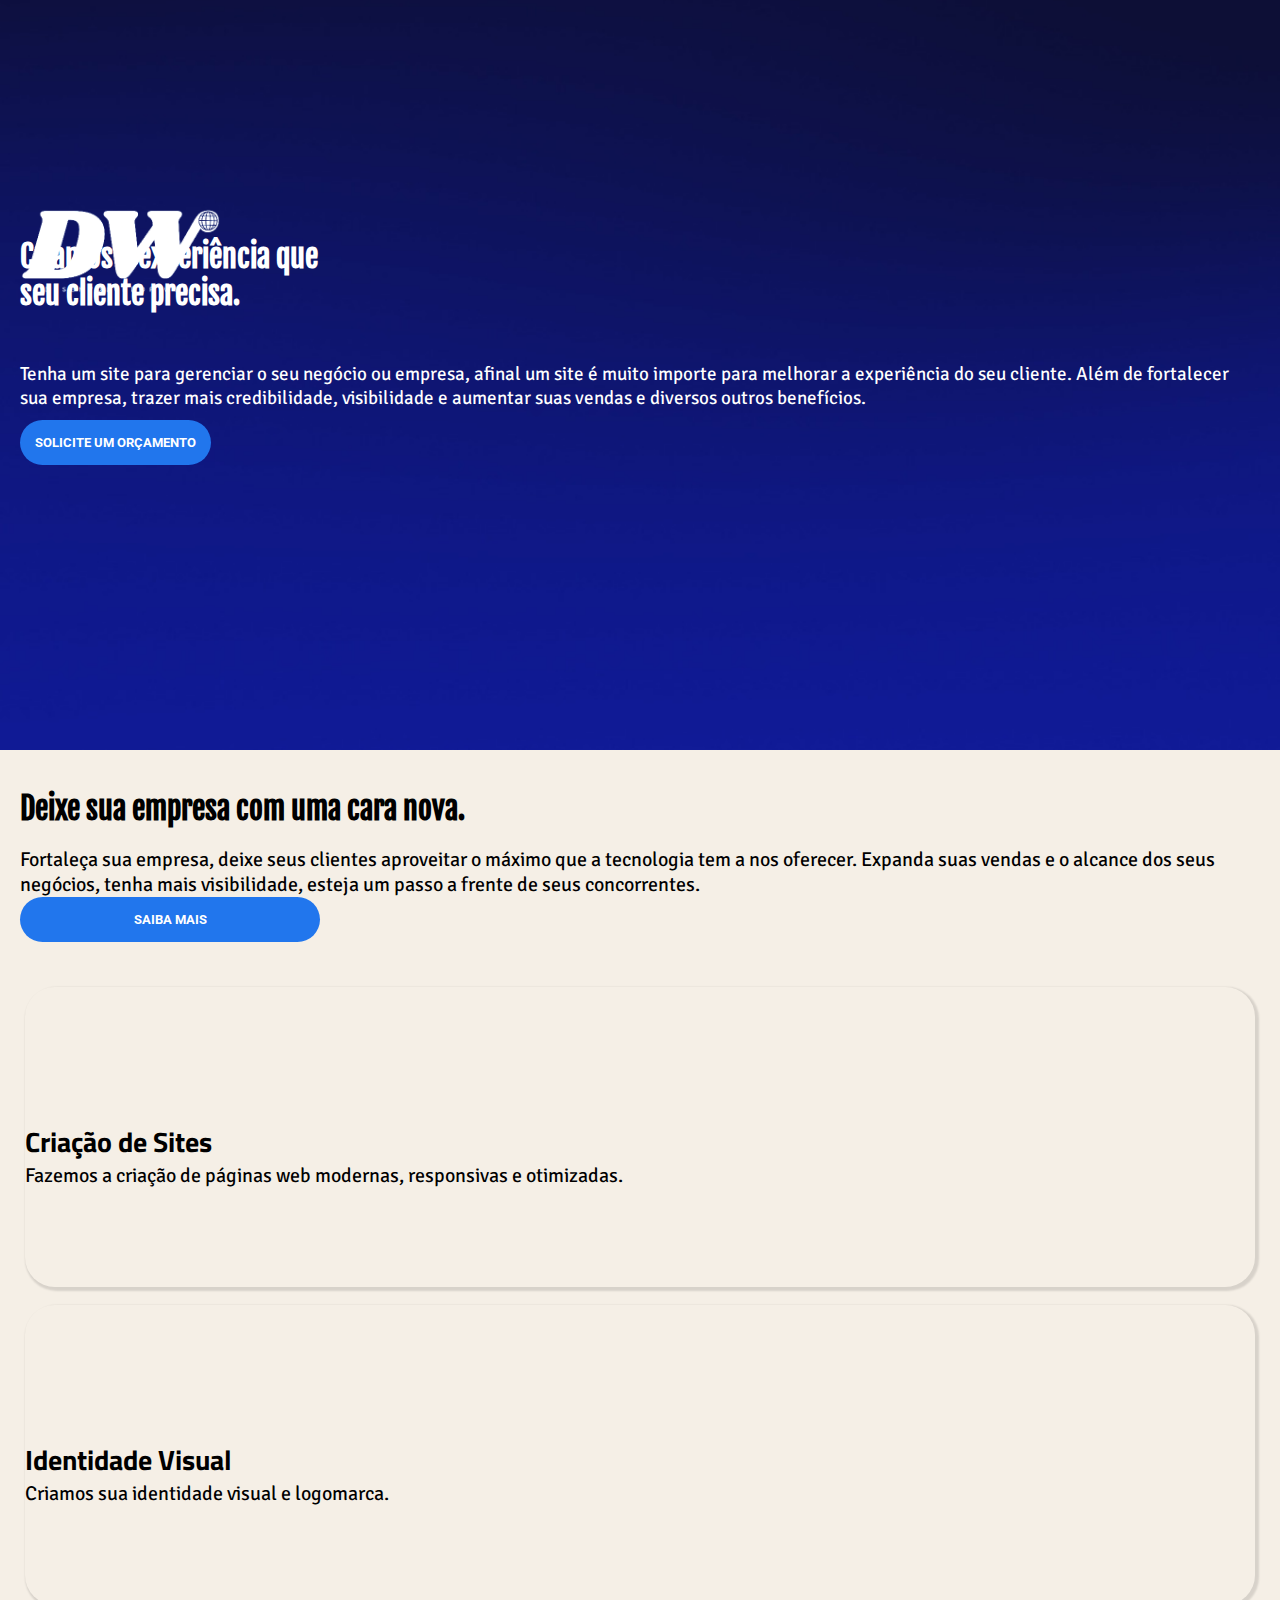
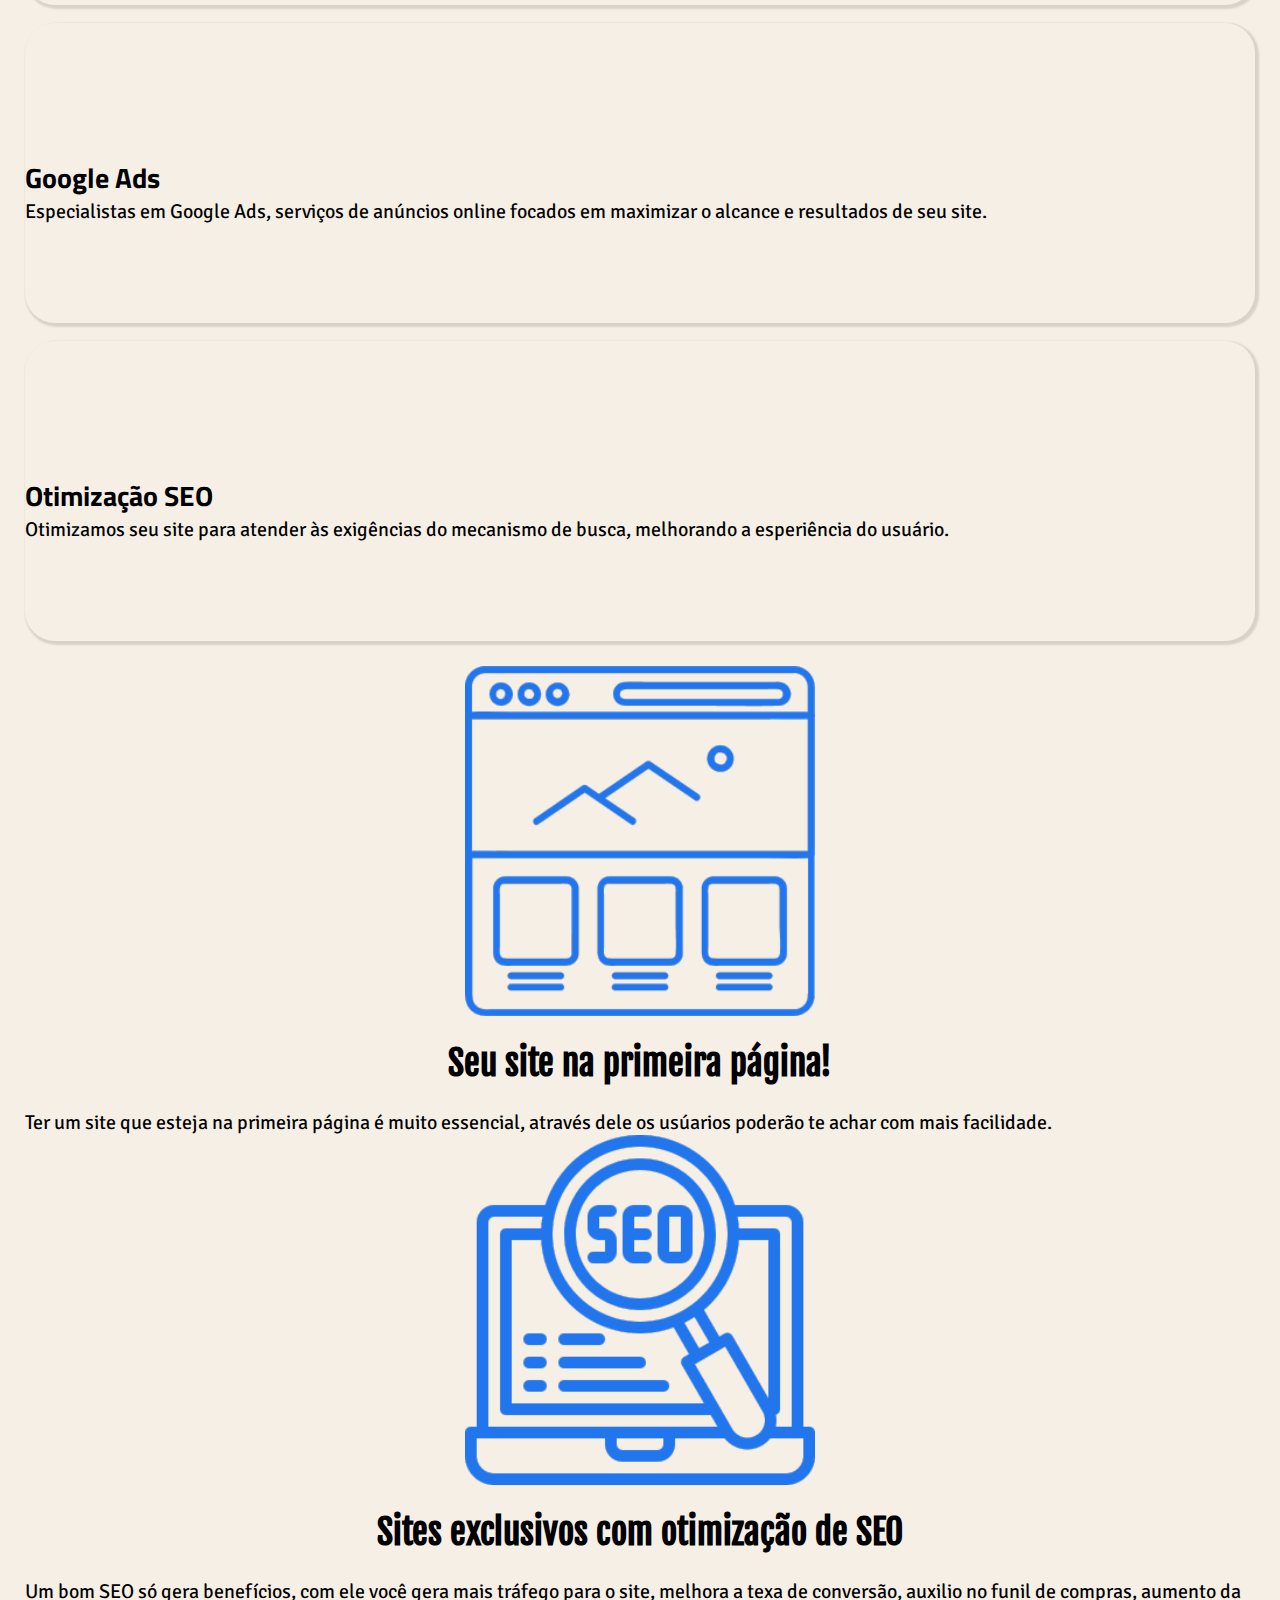
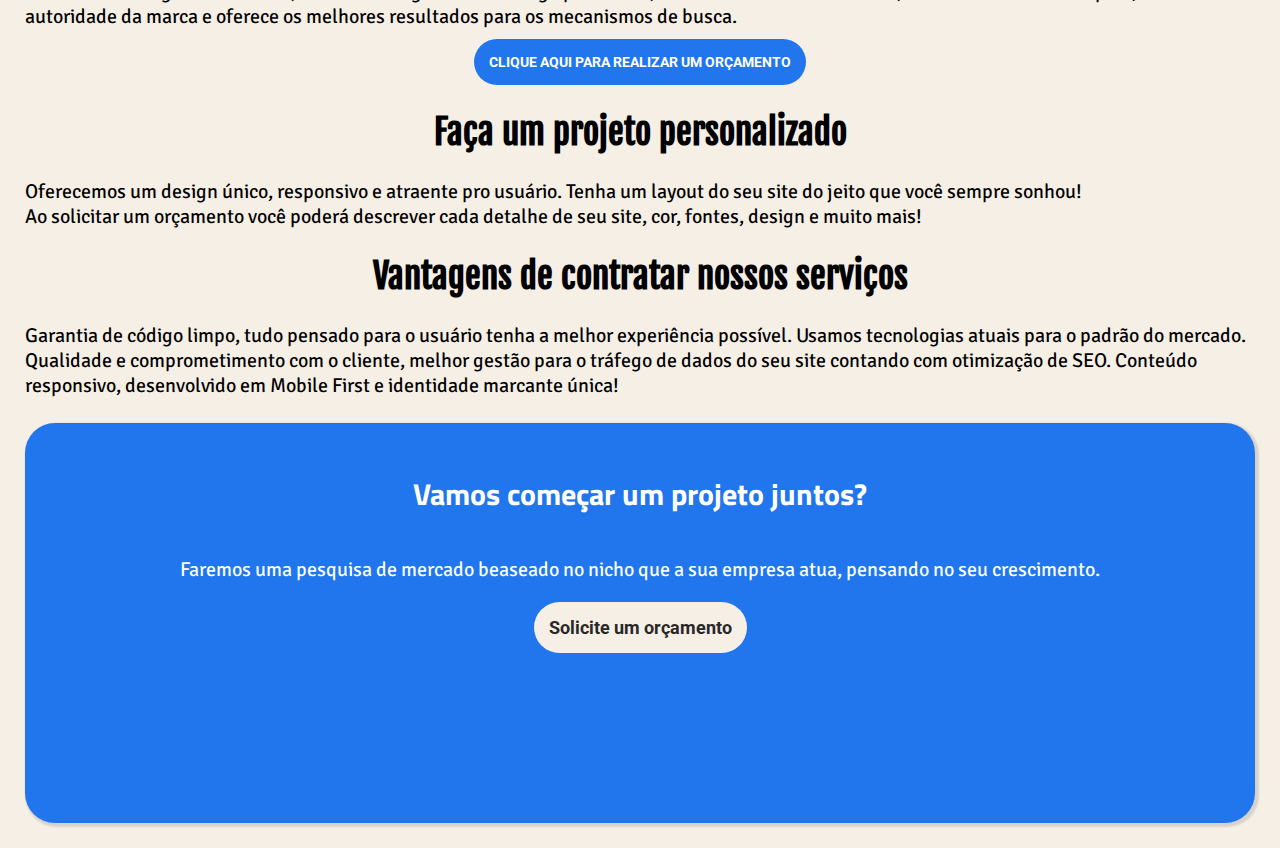
==== index.html @ 67bca213 "comit" ====
<!DOCTYPE html>
<html lang="pt-br">
<head>
    <meta charset="UTF-8">
    <meta name="viewport" content="width=device-width, initial-scale=1.0">
    <link href="https://cdn.jsdelivr.net/npm/bootstrap@5.3.1/dist/css/bootstrap.min.css" rel="stylesheet" integrity="sha384-4bw+/aepP/YC94hEpVNVgiZdgIC5+VKNBQNGCHeKRQN+PtmoHDEXuppvnDJzQIu9" crossorigin="anonymous">
    <script src="https://cdn.jsdelivr.net/npm/bootstrap@5.3.1/dist/js/bootstrap.bundle.min.js" integrity="sha384-HwwvtgBNo3bZJJLYd8oVXjrBZt8cqVSpeBNS5n7C8IVInixGAoxmnlMuBnhbgrkm" crossorigin="anonymous"></script>
    <link rel="stylesheet" href="../estilos/style-home.css">
    <title>Desenvolvimento Web</title>
</head>
<body>
    <main>
        <!-- HEADER -->
        <header>
            <div class="logo-header">
                <img src="../imagens/logotipo.png" alt="Desenvolvedor Web Logotipo" class="img-header">
            </div>
            <div class="header-info">
                <div class="header-text">
                    <h1 class="h1-header">Criamos a experiência que seu cliente precisa.</h1>
                    <p class="p-header">Tenha um site para gerenciar o seu negócio ou empresa, afinal um site é muito importe para melhorar a experiência do seu cliente. Além de fortalecer sua empresa, trazer mais credibilidade, visibilidade e aumentar suas vendas e diversos outros benefícios.</p>
                    <button type="submit" class="header-button">SOLICITE UM ORÇAMENTO</button>
                </div>
            </div>
        </header>
        <!-- FIM HEADER -->

        <!-- PRIMEIRO CONTEÚDO -->

        <section>
            <article class="conteudo01">
                <h2 class="conteudo01-title">Deixe sua empresa com uma cara nova.</h2>
                <p class="conteudo01-text">Fortaleça sua empresa, deixe seus clientes aproveitar o máximo que a tecnologia tem a nos oferecer. Expanda suas vendas e o alcance dos seus negócios, tenha mais visibilidade, esteja um passo a frente de seus concorrentes.</p>
                <button class="conteudo01-saibamais">SAIBA MAIS</button>
            </article>
        </section>

        <!-- FIM PRIMEIRO CONTEÚDO -->

        <!-- ÁREA DE CARDS -->

        <section>
            <aside class="cards-interativos">
                <div class="card-group">
                    <div class="card">
                      <img src="" class="card-img-top" alt="">
                      <div class="card-body">
                        <h5 class="card-title">Criação de Sites</h5>
                        <p class="card-text">Fazemos a criação de páginas web modernas, responsivas e otimizadas.</p>
                      </div>
                    </div> <br>
                    <div class="card">
                      <img src="" class="card-img-top" alt="">
                      <div class="card-body">
                        <h5 class="card-title">Identidade Visual</h5>
                        <p class="card-text">Criamos sua identidade visual e logomarca.</p>
                      </div>
                    </div> <br>
                    <div class="card">
                      <img src="" class="card-img-top" alt="">
                      <div class="card-body">
                        <h5 class="card-title">Google Ads</h5>
                        <p class="card-text">Especialistas em Google Ads, serviços de anúncios online focados em maximizar o alcance e resultados de seu site.</p>
                      </div>
                    </div> <br>
                    <div class="card">
                        <img src="" class="card-img-top" alt="">
                        <div class="card-body">
                          <h5 class="card-title">Otimização SEO</h5>
                          <p class="card-text">Otimizamos seu site para atender às exigências do mecanismo de busca, melhorando a esperiência do usuário.</p>
                        </div>
                      </div>
                  </div>
            </aside>
        </section>
        
        <!-- FIM ÁREA DE CARDS -->

        <!-- SEGUNDO CONTEÚDO-->

        <section>
            <article class="conteudo02">
                <div class="imagem-conteudo02" id="img01"></div>
                <h2 class="conteudo02-title">Seu site na primeira página!</h2>
                <p class="conteudo02-text">Ter um site que esteja na primeira página é muito essencial, através dele os usúarios poderão te achar com mais facilidade.</p>
            </article>
            <article class="conteudo02">
                <div class="imagem-conteudo02" id="img02"></div>
                <h2 class="conteudo02-title">Sites exclusivos com otimização de SEO</h2>
                <p class="conteudo02-text">Um bom SEO só gera benefícios, com ele você gera mais tráfego para o site, melhora a texa de conversão, auxilio no funil de compras, aumento da autoridade da marca e oferece os melhores resultados para os mecanismos de busca.</p>

                <div class="div-conteudo02-button">
                    <input type="button" value="CLIQUE AQUI PARA REALIZAR UM ORÇAMENTO" class="conteudo02-button">
                </div>
                <h2 class="conteudo02-title">Faça um projeto personalizado</h2>
                <p class="conteudo02-text">Oferecemos um design único, responsivo e atraente pro usuário. Tenha um layout do seu site do jeito que você sempre sonhou!</p>
                <p class="conteudo02-text">Ao solicitar um orçamento você poderá descrever cada detalhe de seu site, cor, fontes, design e muito mais!</p>
            </article>
            <h2 class="conteudo02-title">Vantagens de contratar nossos serviços</h2>
            <p class="conteudo02-text">Garantia de código limpo, tudo pensado para o usuário tenha a melhor experiência possível. Usamos tecnologias atuais para o padrão do mercado. Qualidade e comprometimento com o cliente, melhor gestão para o tráfego de dados do seu site contando com otimização de SEO. Conteúdo responsivo, desenvolvido em Mobile First e identidade marcante única!</p>

            <div class="card-group">
                <div class="card02">
                  <img src="" class="card-img-top" alt="">
                  <div class="card-body02">
                    <h5 class="card-title02">Vamos começar um projeto juntos?</h5>
                    <p class="card-text02">Faremos uma pesquisa de mercado beaseado no nicho que a sua empresa atua, pensando no seu crescimento.</p>
                    <div class="conteudo-card02-button"><input type="button" value="Solicite um orçamento" class="card02-button"></div>
                  </div>
        </section>

    </main>
</body>
</html>
---- estilos/style-home.css ----
@charset "UTF-8";
@import url('https://fonts.googleapis.com/css2?family=Fjalla+One&family=Roboto&family=Signika+Negative:wght@500&family=Titillium+Web:wght@600&display=swap');

/* 
FONTE USADAS:
font-family: 'Fjalla One', sans-serif;
font-family: 'Roboto', sans-serif;
font-family: 'Signika Negative', sans-serif;
font-family: 'Titillium Web', sans-serif;


CORES DO SITE:

#F5EFE6 BRANCO
#2351f7 AZUL
#4a5ee0 ROXO
#f78340 LARANJA
#292827 PRETO
*/


:root {
    --cor0: #F5EFE6;
    --cor1: #2351f7;
    --cor2: #4a5ee0;
    --cor3: #2176ED;
    --cor4: #f78340;
    --cor5: #292827;

    --fonte-destaque: 'Fjalla One', sans-serif; 
    --fonte-semidestaque: 'Titillium Web', sans-serif;
    --fonte-semidestaque2: 'Roboto', sans-serif;;
    --fonte-conteudo: 'Signika Negative', sans-serif;;
}

* {
    padding: 0;
    margin: 0;
}

body {
    background-color: var(--cor0);
}

/* HEADER */

header {
    background-image: url('../imagens/banner-azul.jpg');
    background-position: center center;
    background-repeat: no-repeat;
    background-size: cover;
    width: 100%;
    height: 750px;
}


.header-text {
    margin-top: 200px;
    padding: 20px;
    text-align: left;
}

.img-header {
    width: 200px;
    margin-bottom: -300px;
    padding: 20px;
}

.header-info {
    color: white;
}

.h1-header {
    font-family: var(--fonte-destaque);
    width: 320px;
    font-size: 30px;
}

.p-header {
    font-family: var(--fonte-conteudo);
    font-size: 19px;
    margin-top: 50px;
}

.header-button {
    background-color: var(--cor3);
    border: 0;
    padding: 15px;
    font-family: var(--fonte-semidestaque2);
    color: white;
    font-weight: 700;
    border-radius: 30px;
    margin-top: 10px;
}

.header-button:hover {
    background-color: var(--cor1);
}

/* FIM HEADER */

/* TEXTO INTRODUTIVO */

.conteudo01 {
    padding: 20px;
}

.conteudo01-title {
    font-size: 30px;
    font-family: var(--fonte-destaque);
    padding-top: 20px;
}

.conteudo01-text {
    font-family: var(--fonte-conteudo);
    padding-top: 20px;
    font-size: 20px;
}

.conteudo01-saibamais {
    border: 0;
    background-color: var(--cor3);
    padding: 15px;
    color: white;
    border-radius: 30px;
    width: 300px;
    font-family: var(--fonte-semidestaque2);
    font-weight: 700;
}

/* FIM TEXTO INTRODUTIVO */

/* CARDS INTERATIVOS */

.card-group {
    padding: 25px;
}

.card {
    height: 300px;
    border: 0;
    border-radius: 30px;
    box-shadow: 2px 2px 2px 2px rgba(0, 0, 0, 0.123);
}

.card-title {
    font-family: var(--fonte-semidestaque);
    font-size: 28px;
    margin-top: 115px;
}

.card-text {
    font-family: var(--fonte-conteudo);
    text-align: left;
    font-size: 20px;
}

/* FIM CARDS INTERATIVOS */

/* SEGUNDO CONTEÚDO */

.imagem-conteudo02 {
    background-repeat: no-repeat;
    background-size: cover;
    padding: 25px;
    height: 300px;
    width: 300px;
    margin: auto;
}

#img01 {
    background-image: url(../imagens/imagem-estatica-website.png);
}

.conteudo02-title {
    font-family: var(--fonte-destaque);
    font-size: 35px;
    text-align: center;
    padding: 25px;
}

.conteudo02-text {
    font-family: var(--fonte-conteudo);
    font-size: 20px;
    padding-left: 25px;
    padding-right: 25px;
}

#img02 {
    background-image: url(../imagens/imagem-estatica-seo.png);
}

.div-conteudo02-button {
    display: flex;
    justify-content: center;
    align-items: center;
}

.conteudo02-button {
    background-color: var(--cor3);
    border: 0;
    padding: 15px;
    font-family: var(--fonte-semidestaque2);
    color: white;
    font-weight: 700;
    border-radius: 30px;
    margin-top: 10px;
    font-size: 14px;
}

.card02 {
    height: 400px;
    border: 0;
    border-radius: 30px;
    box-shadow: 2px 2px 2px 2px rgba(0, 0, 0, 0.123);
    background-color: var(--cor3);
    color: white;
}

.card-title02 {
    font-family: var(--fonte-semidestaque);
    font-weight: 700;
    font-size: 30px;
    text-align: center;
    margin-top: 30px;
}

.card-text02 {
    font-family: var(--fonte-conteudo);
    font-size: 20px;
    text-align: center;
    margin-top: 40px;
}

.card02-button {
    border: 0;
    background-color: var(--cor0);
    padding: 15px;
    font-family: var(--fonte-semidestaque2);
    color: var(--cor5);
    font-weight: 700;
    border-radius: 30px;
    font-size: 18px;
    margin-top: 20px;
}

.conteudo-card02-button {
    display: flex;
    justify-content: center;
    align-items: center;
}

/* FIM SEGUNDO CONTEÚDO */
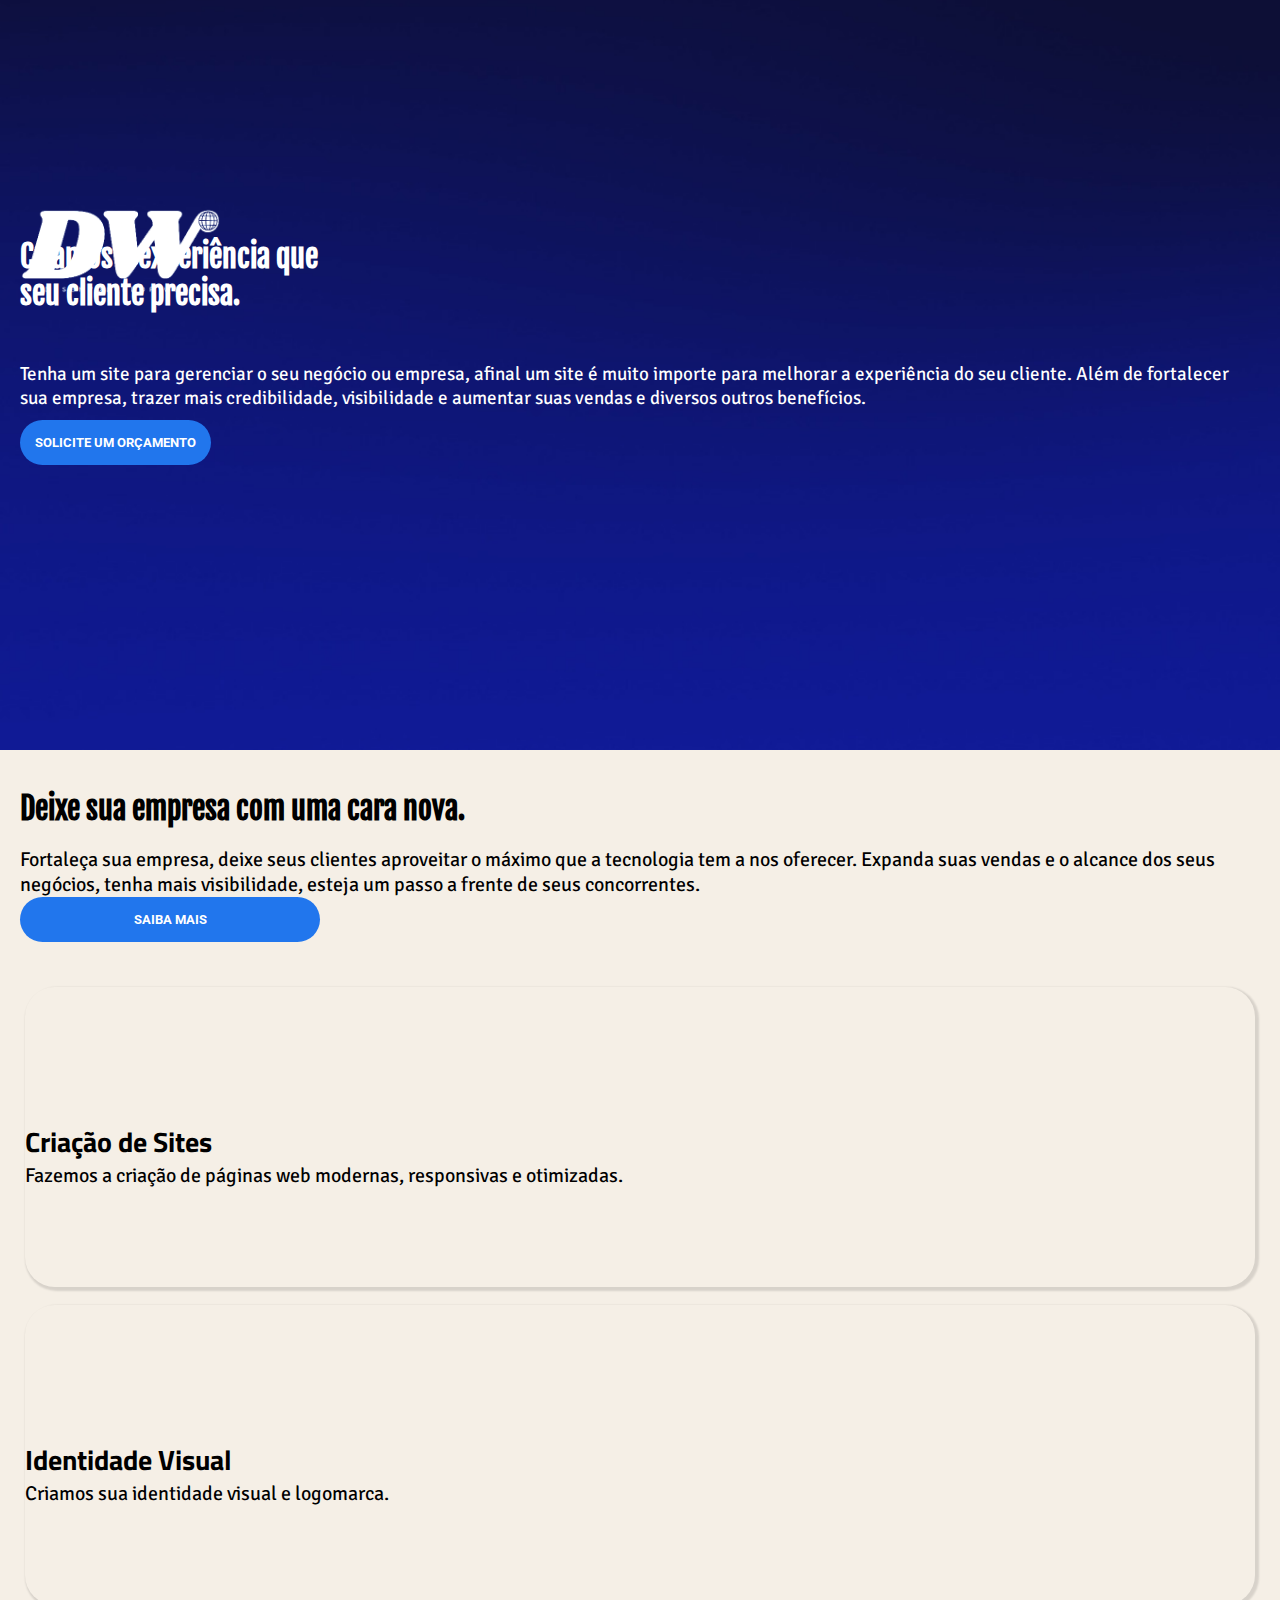
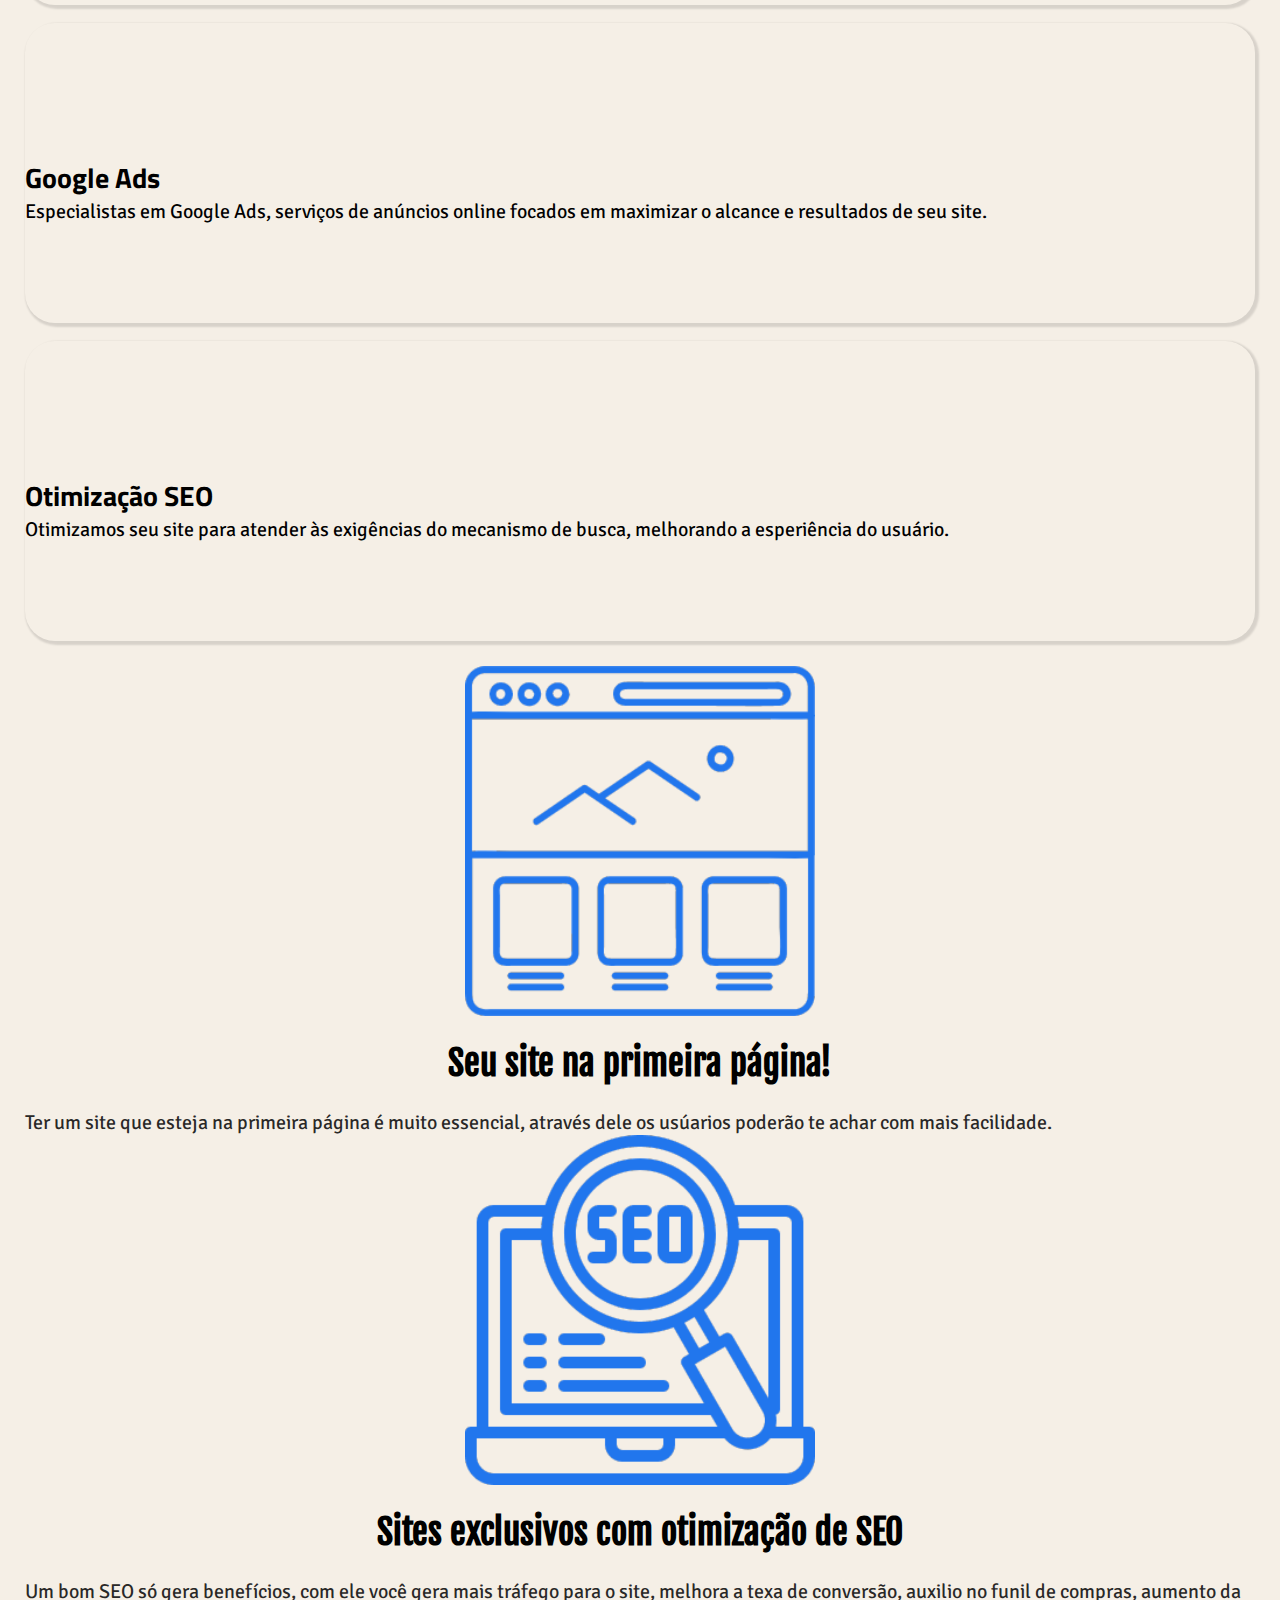
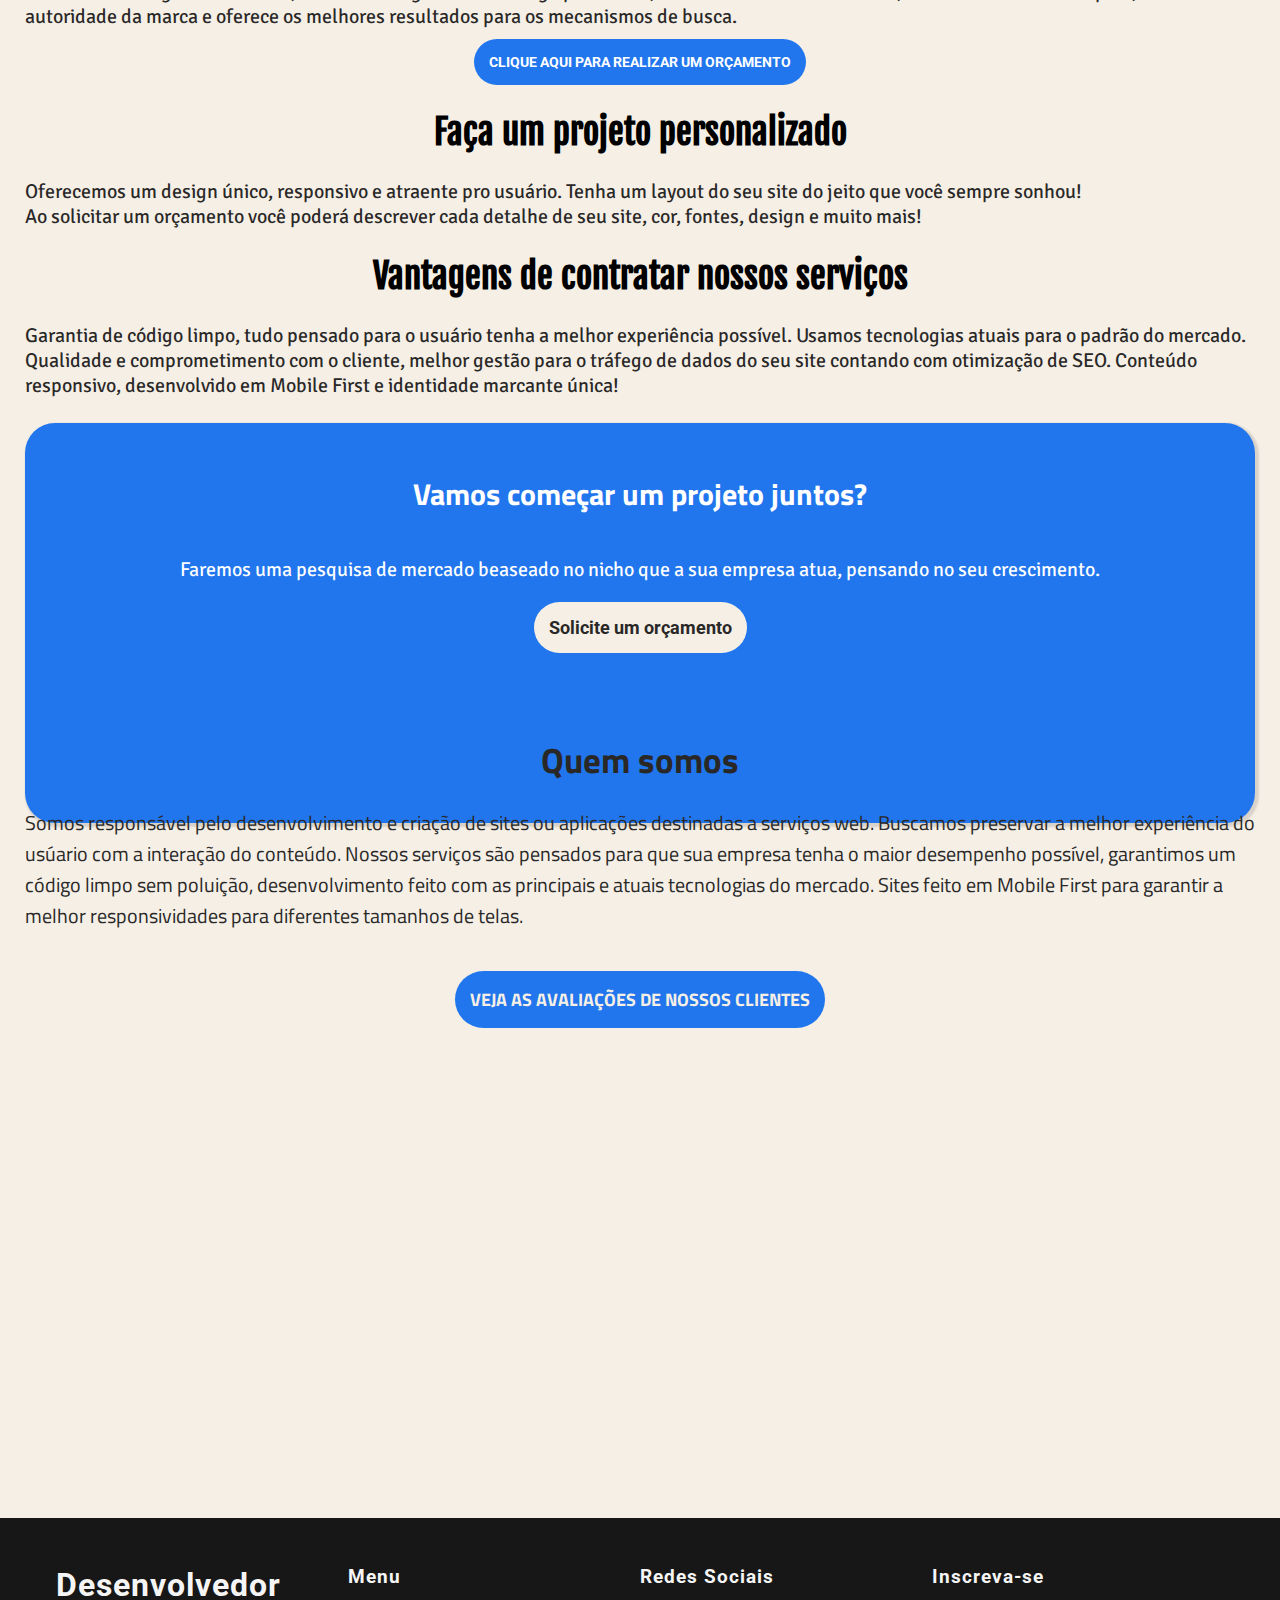
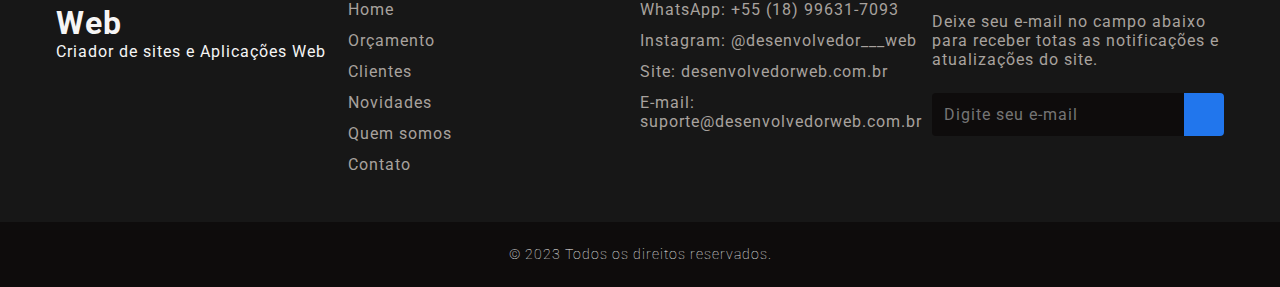
==== commit 2ad32573: "comit" ====
--- a/index.html
+++ b/index.html
@@ -5,7 +5,8 @@
     <meta name="viewport" content="width=device-width, initial-scale=1.0">
     <link href="https://cdn.jsdelivr.net/npm/bootstrap@5.3.1/dist/css/bootstrap.min.css" rel="stylesheet" integrity="sha384-4bw+/aepP/YC94hEpVNVgiZdgIC5+VKNBQNGCHeKRQN+PtmoHDEXuppvnDJzQIu9" crossorigin="anonymous">
     <script src="https://cdn.jsdelivr.net/npm/bootstrap@5.3.1/dist/js/bootstrap.bundle.min.js" integrity="sha384-HwwvtgBNo3bZJJLYd8oVXjrBZt8cqVSpeBNS5n7C8IVInixGAoxmnlMuBnhbgrkm" crossorigin="anonymous"></script>
-    <link rel="stylesheet" href="../estilos/style-home.css">
+    <link rel="stylesheet" href="https://cdnjs.cloudflare.com/ajax/libs/font-awesome/6.2.1/css/all.min.css" integrity="sha512-MV7K8+y+gLIBoVD59lQIYicR65iaqukzvf/nwasF0nqhPay5w/9lJmVM2hMDcnK1OnMGCdVK+iQrJ7lzPJQd1w==" crossorigin="anonymous" referrerpolicy="no-referrer"/>
+    <link rel="stylesheet" href="../estilos/style-home.css" media="all">
     <title>Desenvolvimento Web</title>
 </head>
 <body>
@@ -78,7 +79,7 @@
 
         <!-- SEGUNDO CONTEÚDO-->
 
-        <section>
+        <section class="section-cima-footer">
             <article class="conteudo02">
                 <div class="imagem-conteudo02" id="img01"></div>
                 <h2 class="conteudo02-title">Seu site na primeira página!</h2>
@@ -107,8 +108,85 @@
                     <p class="card-text02">Faremos uma pesquisa de mercado beaseado no nicho que a sua empresa atua, pensando no seu crescimento.</p>
                     <div class="conteudo-card02-button"><input type="button" value="Solicite um orçamento" class="card02-button"></div>
                   </div>
+                  <h3 class="conteudo03-title">Quem somos</h2>
+                  <p class="conteudo03-text">Somos responsável pelo desenvolvimento e criação de sites ou aplicações destinadas a serviços web. Buscamos preservar a melhor experiência do usúario com a interação do conteúdo. Nossos serviços são pensados para que sua empresa tenha o maior desempenho possível, garantimos um código limpo sem poluição, desenvolvimento feito com as principais e atuais tecnologias do mercado. Sites feito em Mobile First para garantir a melhor responsividades para diferentes tamanhos de telas.</p>
+                  <div class="conteudo-card03-button">
+                    <input type="button" value="VEJA AS AVALIAÇÕES DE NOSSOS CLIENTES" class="conteudo03-button">
+                  </div>
         </section>
 
+        <!-- FIM SEGUNDO CONTEUDO -->
+
+        <footer>
+          <div id="footer_content">
+              <div id="footer_contacts">
+                  <h1>Desenvolvedor Web</h1>
+                  <p>Criador de sites e Aplicações Web</p>
+              </div>
+              
+              <ul class="footer-list">
+                  <li>
+                      <h3>Menu</h3>
+                  </li>
+                  <li>
+                      <a href="#" class="footer-link">Home</a>
+                  </li>
+                  <li>
+                      <a href="#" class="footer-link">Orçamento</a>
+                  </li>
+                  <li>
+                      <a href="#" class="footer-link">Clientes</a>
+                  </li>
+                  <li>
+                    <a href="#" class="footer-link">Novidades</a>
+                </li>
+                <li>
+                  <a href="#" class="footer-link">Quem somos</a>
+              </li>
+              <li>
+                <a href="#" class="footer-link">Contato</a>
+            </li>
+              </ul>
+  
+              <ul class="footer-list">
+                  <li>
+                      <h3>Redes Sociais</h3>
+                  </li>
+                  <li>
+                      <a href="#" class="footer-link">WhatsApp: +55 (18) 99631-7093</a>
+                  </li>
+                  <li>
+                      <a href="#" class="footer-link">Instagram: @desenvolvedor___web</a>
+                  </li>
+                  <li>
+                      <a href="#" class="footer-link">Site: desenvolvedorweb.com.br</a>
+                  </li>
+                  <li>
+                    <a href="#" class="footer-link">E-mail: suporte@desenvolvedorweb.com.br</a>
+                </li>
+              </ul>
+  
+              <div id="footer_subscribe">
+                  <h3>Inscreva-se</h3>
+  
+                  <p>
+                      Deixe seu e-mail no campo abaixo para receber totas as notificações e atualizações do site.
+                  </p>
+  
+                  <div id="input_group">
+                      <input type="email" id="email" placeholder="Digite seu e-mail">
+                      <button>
+                          <i class="fa-regular fa-envelope"></i>
+                      </button>
+                  </div>
+              </div>
+          </div>
+  
+          <div id="footer_copyright">
+              &#169
+              2023 Todos os direitos reservados.
+          </div>
+      </footer>
     </main>
 </body>
 </html>--- a/estilos/style-home.css
+++ b/estilos/style-home.css
@@ -27,6 +27,11 @@
     --cor4: #f78340;
     --cor5: #292827;
 
+    --color-neutral-0: #0e0c0c;
+    --color-neutral-10: #171717;
+    --color-neutral-30: #a8a29e;
+    --color-neutral-40: #f5f5f5;
+
     --fonte-destaque: 'Fjalla One', sans-serif; 
     --fonte-semidestaque: 'Titillium Web', sans-serif;
     --fonte-semidestaque2: 'Roboto', sans-serif;;
@@ -184,6 +189,7 @@
     font-size: 20px;
     padding-left: 25px;
     padding-right: 25px;
+    color: var(--cor5);
 }
 
 #img02 {
@@ -242,6 +248,7 @@
     border-radius: 30px;
     font-size: 18px;
     margin-top: 20px;
+    margin-bottom: 20px;
 }
 
 .conteudo-card02-button {
@@ -252,3 +259,147 @@
 
 /* FIM SEGUNDO CONTEÚDO */
 
+/* SOBRE NÓS */
+
+.conteudo03-title {
+    color: var(--cor5);
+    margin-top: 60px;
+    font-family: var(--fonte-semidestaque);
+    font-weight: 700;
+    font-size: 35px;
+    text-align: center;
+}
+
+.conteudo03-text {
+    color: var(--cor5);
+    font-family: var(--fonte-semidestaque);
+    font-size: 20px;
+    margin-top: 20px;
+}
+
+.conteudo-card03-button {
+    display: flex;
+    justify-content: center;
+    align-items: center;
+    margin-top: 20px;
+}
+
+.conteudo03-button {
+    border: 0;
+    background-color: var(--cor3);
+    padding: 15px;
+    font-family: var(--fonte-semidestaque);
+    color: var(--cor0);
+    font-weight: 700;
+    border-radius: 30px;
+    font-size: 18px;
+    margin-top: 20px;
+}
+
+.section-cima-footer {
+    margin-bottom: 670px;
+}
+
+/* FIM SOBRE NÓS */
+
+/* FOOTER */
+
+footer {
+    width: 100%;
+    color: var(--color-neutral-40);
+    box-sizing: border-box;
+    letter-spacing: 1px;
+    font-family: var(--fonte-semidestaque2);
+    background-color: var(--color-neutral-10);
+}
+
+.footer-link {
+    text-decoration: none;
+}
+
+#footer_content {
+    background-color: var(--color-neutral-10);
+    display: grid;
+    grid-template-columns: repeat(4, 1fr);
+    padding: 3rem 3.5rem;
+}
+
+.footer-list {
+    display: flex;
+    flex-direction: column;
+    gap: 0.75rem;
+    list-style: none;
+}
+
+.footer-list .footer-link {
+    color: var(--color-neutral-30);
+    transition: all 0.4s;
+}
+
+.footer-list .footer-link:hover {
+    color: #7f37c9;
+}
+
+#footer_subscribe {
+    display: flex;
+    flex-direction: column;
+    gap: 1.5rem;
+}
+
+#footer_subscribe p {
+    color: var(--color-neutral-30);
+}
+
+#input_group {
+    display: flex;
+    align-items: center;
+    background-color: var(--color-neutral-0);
+    border-radius: 4px;
+}
+
+#input_group input {
+    all: unset;
+    padding: 0.75rem;
+    width: 100%;
+}
+
+#input_group button {
+    background-color: var(--cor3);
+    border: none;
+    color: var(--color-neutral-40);
+    padding: 0px 1.25rem;
+    font-size: 1.125rem;
+    height: 100%;
+    border-radius: 0px 4px 4px 0px;
+    cursor: pointer;
+    transition: all 0.4s;
+}
+
+#input_group button:hover {
+    opacity: 0.8;
+}
+
+#footer_copyright {
+    display: flex;
+    justify-content: center;
+    background-color: var(--color-neutral-0);
+    font-size: 0.9rem;
+    padding: 1.5rem;
+    font-weight: 100;
+}
+
+@media screen and (max-width: 768px) {
+    #footer_content {
+        grid-template-columns: repeat(2, 1fr);
+        gap: 2rem;
+    }
+}
+
+@media screen and (max-width: 426px) {
+    #footer_content {
+        grid-template-columns: repeat(1, 1fr);
+        padding: 3rem 2rem;
+    }
+}
+
+/* FIM FOOTER */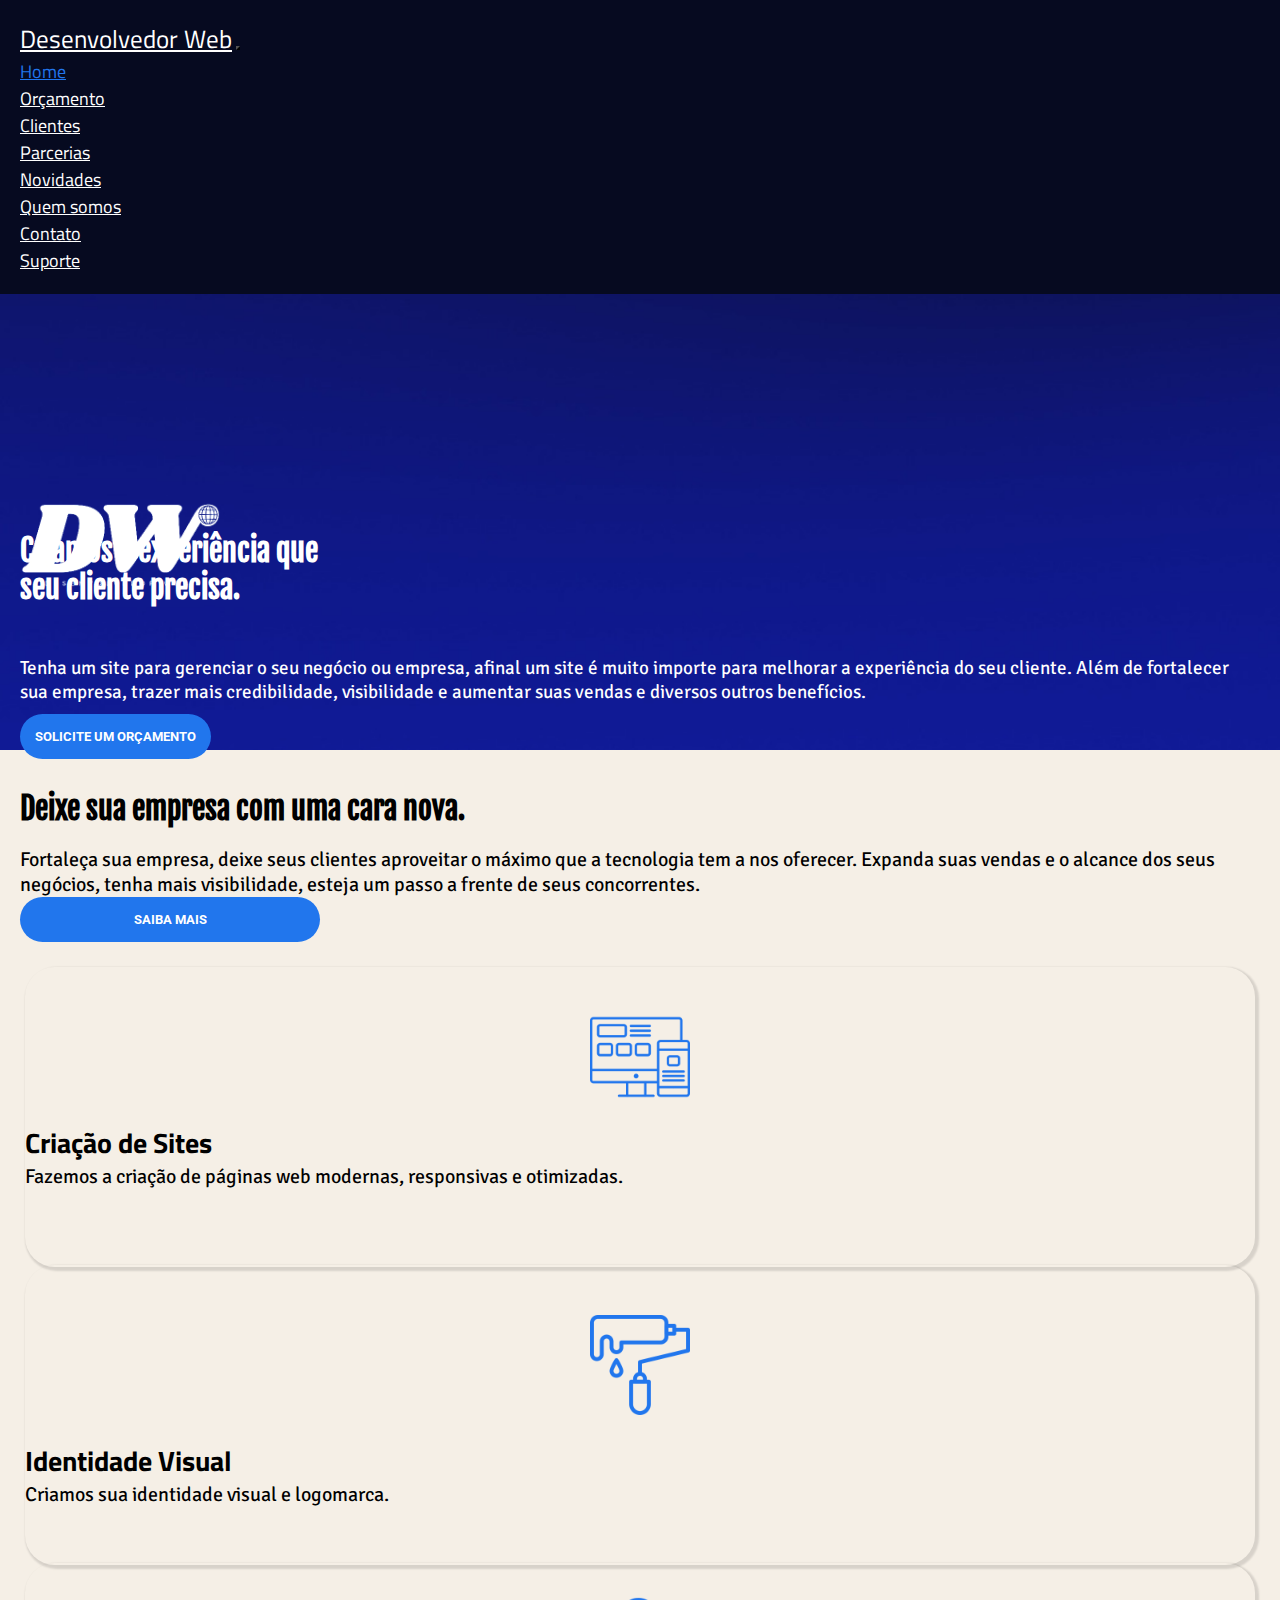
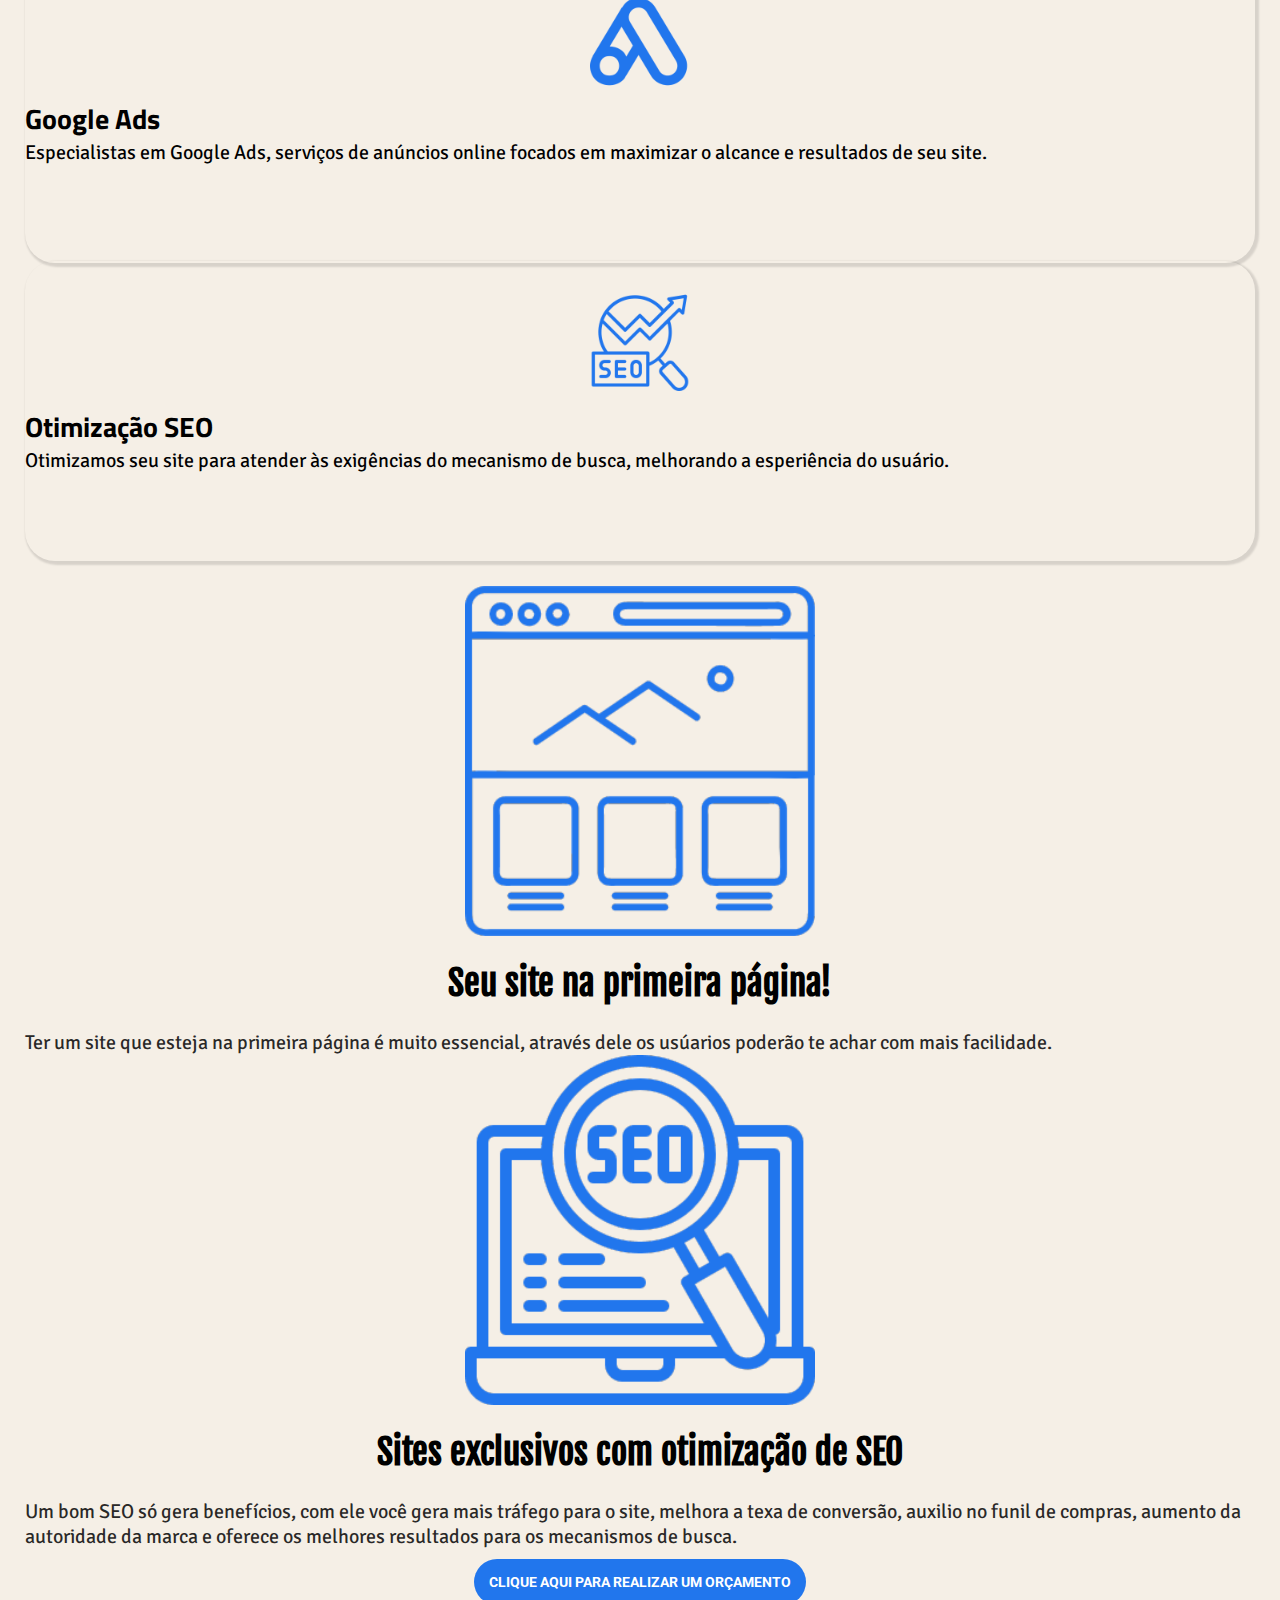
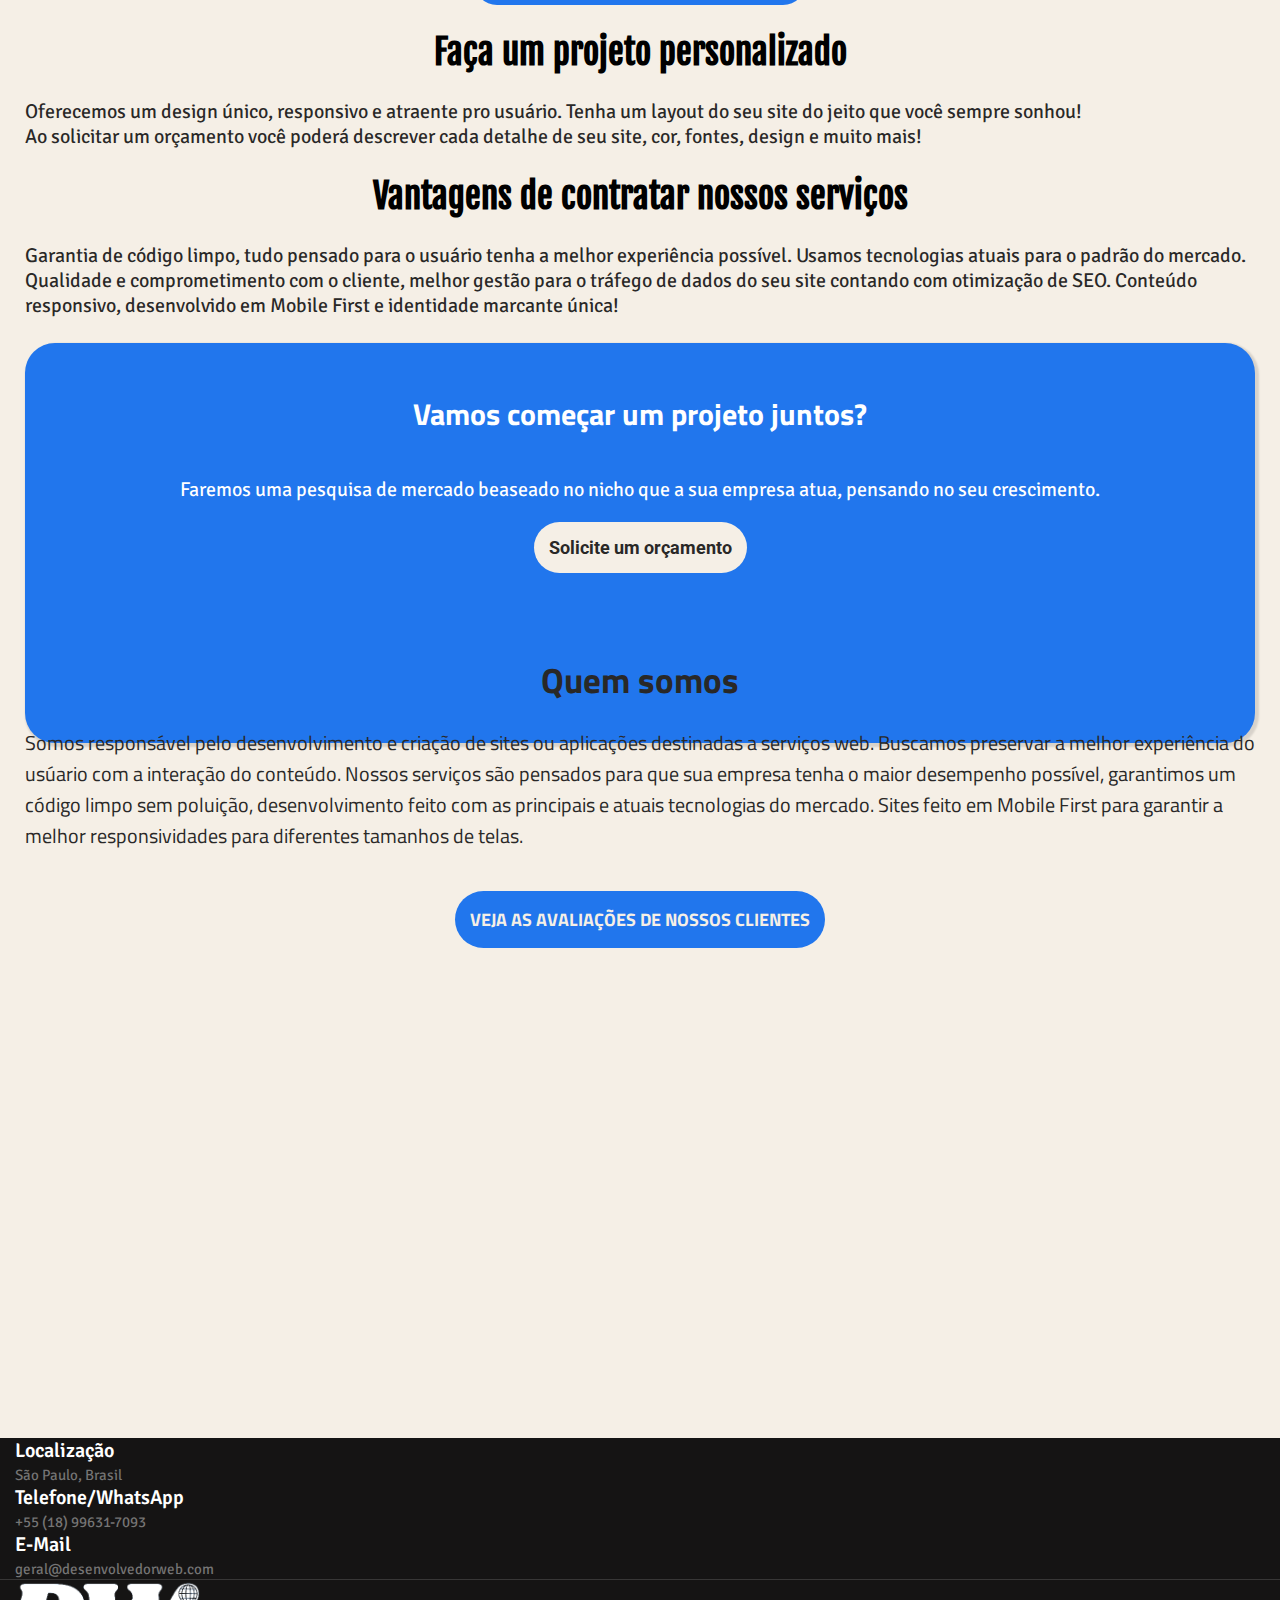
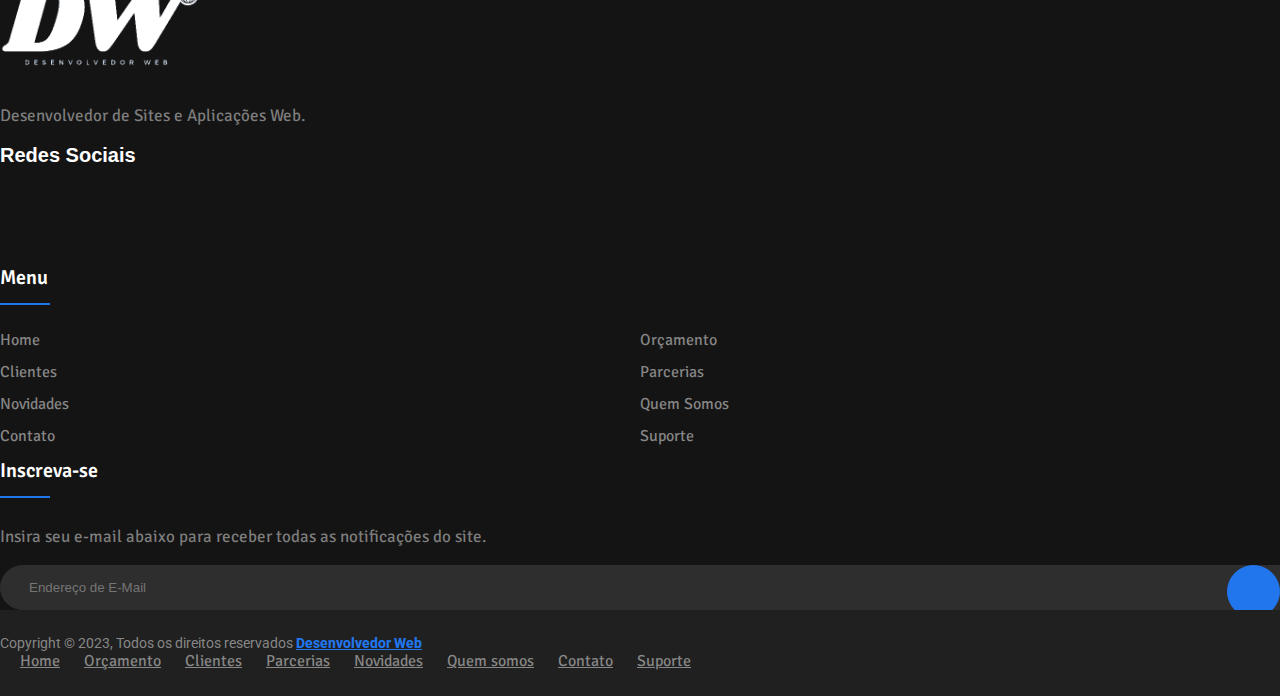
==== commit 3c4773f8: "comit" ====
--- a/index.html
+++ b/index.html
@@ -11,8 +11,52 @@
 </head>
 <body>
     <main>
-        <!-- HEADER -->
+      <!-- HEADER -->
         <header>
+
+      <!-- NAVBAR -->
+
+      <nav class="navbar navbar-expand-lg fixed-top custom-navbar">
+        <div class="container-fluid">
+          <a class="navbar-brand" href="#">Desenvolvedor Web</a>
+          <button class="navbar-toggler" type="button" data-bs-toggle="collapse" data-bs-target="#navbarNav" aria-controls="navbarNav" aria-expanded="false" aria-label="Toggle navigation">
+            <span class="navbar-toggler-icon"></span>
+          </button>
+          <div class="collapse navbar-collapse" id="navbarNav">
+            <ul class="navbar-nav ms-auto">
+              <li class="nav-item">
+                <a class="nav-link active" id="nav-link-active" aria-current="page" href="index.html">Home</a>
+              </li>
+              <li class="nav-item">
+                <a class="nav-link" href="#">Orçamento</a>
+              </li>
+              <li class="nav-item">
+                <a class="nav-link" href="#">Clientes</a>
+              </li>
+              <li class="nav-item">
+                <a class="nav-link" href="#">Parcerias</a>
+              </li>
+              <li class="nav-item">
+                <a class="nav-link" href="#">Novidades</a>
+              </li>
+              <li class="nav-item">
+                <a class="nav-link" href="#">Quem somos</a>
+              </li>
+              <li class="nav-item">
+                <a class="nav-link" href="#">Contato</a>
+              </li>
+              <li class="nav-item">
+                <a class="nav-link" href="#">Suporte</a>
+              </li>
+            </ul>
+          </div>
+        </div>
+      </nav>
+
+      <!-- FIM NAVBAR -->
+
+      <!-- HEADER -->
+
             <div class="logo-header">
                 <img src="../imagens/logotipo.png" alt="Desenvolvedor Web Logotipo" class="img-header">
             </div>
@@ -24,6 +68,7 @@
                 </div>
             </div>
         </header>
+
         <!-- FIM HEADER -->
 
         <!-- PRIMEIRO CONTEÚDO -->
@@ -44,31 +89,39 @@
             <aside class="cards-interativos">
                 <div class="card-group">
                     <div class="card">
-                      <img src="" class="card-img-top" alt="">
+                      <div id="card01">
+                        <img src="imagens/icone-card-website.png" class="card-img-top" alt="..." id="card01-icon">
+                      </div>
                       <div class="card-body">
-                        <h5 class="card-title">Criação de Sites</h5>
-                        <p class="card-text">Fazemos a criação de páginas web modernas, responsivas e otimizadas.</p>
+                        <h5 class="card-title" id="card-title01">Criação de Sites</h5>
+                        <p class="card-text" id="card-text01">Fazemos a criação de páginas web modernas, responsivas e otimizadas.</p>
                       </div>
                     </div> <br>
                     <div class="card">
-                      <img src="" class="card-img-top" alt="">
+                      <div id="card02">
+                        <img src="imagens/icone-card-design.png" class="card-img-top" alt=".." id="card02-icon">
+                      </div>
                       <div class="card-body">
-                        <h5 class="card-title">Identidade Visual</h5>
-                        <p class="card-text">Criamos sua identidade visual e logomarca.</p>
+                        <h5 class="card-title" id="card-title02">Identidade Visual</h5>
+                        <p class="card-text" id="card-text02">Criamos sua identidade visual e logomarca.</p>
                       </div>
                     </div> <br>
                     <div class="card">
-                      <img src="" class="card-img-top" alt="">
+                      <div id="card03">
+                        <img src="imagens/icone-card-ads.png" class="card-img-top" alt=".." id="card03-icon">
+                      </div>
                       <div class="card-body">
-                        <h5 class="card-title">Google Ads</h5>
-                        <p class="card-text">Especialistas em Google Ads, serviços de anúncios online focados em maximizar o alcance e resultados de seu site.</p>
+                        <h5 class="card-title" id="card-title03">Google Ads</h5>
+                        <p class="card-text" id="card-text03">Especialistas em Google Ads, serviços de anúncios online focados em maximizar o alcance e resultados de seu site.</p>
                       </div>
                     </div> <br>
                     <div class="card">
-                        <img src="" class="card-img-top" alt="">
+                      <div id="card04">
+                        <img src="imagens/icone-card-seo.png" class="card-img-top" alt=".." id="card04-icon">
+                      </div>
                         <div class="card-body">
-                          <h5 class="card-title">Otimização SEO</h5>
-                          <p class="card-text">Otimizamos seu site para atender às exigências do mecanismo de busca, melhorando a esperiência do usuário.</p>
+                          <h5 class="card-title" id="card-title04">Otimização SEO</h5>
+                          <p class="card-text" id="card-text04">Otimizamos seu site para atender às exigências do mecanismo de busca, melhorando a esperiência do usuário.</p>
                         </div>
                       </div>
                   </div>
@@ -117,76 +170,127 @@
 
         <!-- FIM SEGUNDO CONTEUDO -->
 
-        <footer>
-          <div id="footer_content">
-              <div id="footer_contacts">
-                  <h1>Desenvolvedor Web</h1>
-                  <p>Criador de sites e Aplicações Web</p>
-              </div>
-              
-              <ul class="footer-list">
-                  <li>
-                      <h3>Menu</h3>
-                  </li>
-                  <li>
-                      <a href="#" class="footer-link">Home</a>
-                  </li>
-                  <li>
-                      <a href="#" class="footer-link">Orçamento</a>
-                  </li>
-                  <li>
-                      <a href="#" class="footer-link">Clientes</a>
-                  </li>
-                  <li>
-                    <a href="#" class="footer-link">Novidades</a>
-                </li>
-                <li>
-                  <a href="#" class="footer-link">Quem somos</a>
-              </li>
-              <li>
-                <a href="#" class="footer-link">Contato</a>
-            </li>
-              </ul>
-  
-              <ul class="footer-list">
-                  <li>
-                      <h3>Redes Sociais</h3>
-                  </li>
-                  <li>
-                      <a href="#" class="footer-link">WhatsApp: +55 (18) 99631-7093</a>
-                  </li>
-                  <li>
-                      <a href="#" class="footer-link">Instagram: @desenvolvedor___web</a>
-                  </li>
-                  <li>
-                      <a href="#" class="footer-link">Site: desenvolvedorweb.com.br</a>
-                  </li>
-                  <li>
-                    <a href="#" class="footer-link">E-mail: suporte@desenvolvedorweb.com.br</a>
-                </li>
-              </ul>
-  
-              <div id="footer_subscribe">
-                  <h3>Inscreva-se</h3>
-  
-                  <p>
-                      Deixe seu e-mail no campo abaixo para receber totas as notificações e atualizações do site.
-                  </p>
-  
-                  <div id="input_group">
-                      <input type="email" id="email" placeholder="Digite seu e-mail">
-                      <button>
-                          <i class="fa-regular fa-envelope"></i>
-                      </button>
-                  </div>
-              </div>
-          </div>
-  
-          <div id="footer_copyright">
-              &#169
-              2023 Todos os direitos reservados.
-          </div>
-      </footer>
     </main>
+
+  <!-- FOOTER -->
+
+  <footer class="footer-section">
+    <div class="container">
+        <div class="footer-cta pt-5 pb-5">
+            <div class="row">
+                <div class="col-xl-4 col-md-4 mb-30">
+                    <div class="single-cta">
+                        <i class="fas fa-map-marker-alt"></i>
+                        <div class="cta-text">
+                            <h4>Localização</h4>
+                            <span>São Paulo, Brasil</span>
+                        </div>
+                    </div>
+                </div>
+                <div class="col-xl-4 col-md-4 mb-30">
+                    <div class="single-cta">
+                        <i class="fas fa-phone"></i>
+                        <div class="cta-text">
+                            <h4>Telefone/WhatsApp</h4>
+                            <span>+55 (18) 99631-7093</span>
+                        </div>
+                    </div>
+                </div>
+                <div class="col-xl-4 col-md-4 mb-30">
+                    <div class="single-cta">
+                        <i class="far fa-envelope-open"></i>
+                        <div class="cta-text">
+                            <h4>E-Mail</h4>
+                            <span>geral@desenvolvedorweb.com</span>
+                        </div>
+                    </div>
+                </div>
+            </div>
+        </div>
+        <div class="footer-content pt-5 pb-5">
+            <div class="row">
+                <div class="col-xl-4 col-lg-4 mb-50">
+                    <div class="footer-widget">
+                        <div class="footer-logo">
+                            <a href="index.html"><img src="imagens/logotipo.png" class="img-fluid" alt="Desenvolvedor Web"></a>
+                        </div>
+                        <div class="footer-text">
+                            <p>Desenvolvedor de Sites e Aplicações Web.</p>
+                        </div>
+                        <div class="footer-social-icon">
+                            <span>Redes Sociais</span>
+                            <a href="#"><i class="fab fa-facebook-f facebook-bg"></i></a>
+                            <a href="#"><i class="fab fa-twitter twitter-bg"></i></a>
+                            <a href="#"><i class="fab fa-google-plus-g google-bg"></i></a> 
+                        </div>
+                    </div>
+                </div>
+                <div class="col-xl-4 col-lg-4 col-md-6 mb-30">
+                    <div class="footer-widget">
+                        <div class="footer-widget-heading">
+                            <h3>Menu</h3>
+                        </div>
+                        <ul class="links">
+                            <li><a href="#">Home</a></li>
+                            <li><a href="#">Orçamento</a></li>
+                            <li><a href="#">Clientes</a></li>
+                            <li><a href="#">Parcerias</a></li>
+                            <li><a href="#">Novidades</a></li>
+                            <li><a href="#">Quem somos</a></li>
+                            <li><a href="#">Contato</a></li>
+                            <li><a href="#">Suporte</a></li>
+                        </ul>
+                    </div>
+                </div>
+                <div class="col-xl-4 col-lg-4 col-md-6 mb-50">
+                    <div class="footer-widget">
+                        <div class="footer-widget-heading">
+                            <h3>Inscreva-se</h3>
+                        </div>
+                        <div class="footer-text mb-25">
+                            <p>Insira seu e-mail abaixo para receber todas as notificações do site.</p>
+                        </div>
+                        <div class="subscribe-form">
+                            <form action="#">
+                                <input type="text" placeholder="Endereço de E-Mail">
+                                <button>
+                                  <div class="icone-email"><i class="fa-regular fa-envelope"></i></div>
+                                </button>
+                            </form>
+                        </div>
+                    </div>
+                </div>
+            </div>
+        </div>
+    </div>
+    <div class="copyright-area">
+        <div class="container">
+            <div class="row">
+                <div class="col-xl-6 col-lg-6 text-center text-lg-left">
+                    <div class="copyright-text">
+                        <p>Copyright &copy; 2023, Todos os direitos reservados <a href="#">Desenvolvedor Web</a></p>
+                    </div>
+                </div>
+                <div class="col-xl-6 col-lg-6 d-none d-lg-block text-right">
+                    <div class="footer-menu">
+                        <ul>
+                          <li><a href="#">Home</a></li>
+                          <li><a href="#">Orçamento</a></li>
+                          <li><a href="#">Clientes</a></li>
+                          <li><a href="#">Parcerias</a></li>
+                          <li><a href="#">Novidades</a></li>
+                          <li><a href="#">Quem somos</a></li>
+                          <li><a href="#">Contato</a></li>
+                          <li><a href="#">Suporte</a></li>
+                        </ul>
+                    </div>
+                </div>
+            </div>
+        </div>
+    </div>
+</footer>
+
+<!-- FIM FOOTER -->
+
 </body>
 </html>--- a/estilos/style-home.css
+++ b/estilos/style-home.css
@@ -46,6 +46,62 @@
 body {
     background-color: var(--cor0);
 }
+
+/* NAVBAR */
+
+.navbar {
+    width: 100vw;
+    padding: 20px 10px;
+}
+
+.logotipo {
+    width: 50px;
+    height: 40px;
+    padding-right: 10px;
+    padding-left: 10px;
+}
+
+.navbar-brand {
+    font-family: var(--fonte-semidestaque);
+    padding-left: 10px;
+    font-size: 25px;
+}
+
+.navbar-toggler {
+    background-color: var(--cor3);
+}
+
+.custom-navbar {
+    background-color: #060a20;
+}
+
+.custom-navbar .navbar-brand {
+    color: white;
+}
+
+.navbar-nav .nav-link  {
+    color: white;
+    font-family: var(--fonte-semidestaque);
+    font-size: 18px;
+}
+
+.nav-link:hover {
+    color: var(--cor3);
+}  
+
+.nav-item {
+    padding-left: 10px;
+}
+
+.navbar-nav {
+    padding-right: 20px;
+}
+
+#nav-link-active {
+    color: var(--cor3);
+}
+
+/* FIM NAVBAR */
 
 /* HEADER */
 
@@ -159,6 +215,67 @@
     text-align: left;
     font-size: 20px;
 }
+
+#card01 {
+    text-align: center;
+    margin-top: -20px;
+}
+
+#card01-icon {
+    width: 100px;
+    text-align: center;
+    margin-top: 40px;
+}
+
+#card-title01 {
+    margin-top: 10px;
+}
+/* CARD 2 */
+#card02 {
+    text-align: center;
+    margin-top: -20px;
+}
+
+#card02-icon {
+    width: 100px;
+    text-align: center;
+    margin-top: 50px;
+}
+
+#card-title02 {
+    margin-top: 20px;
+}
+/* CARD 3*/
+#card03 {
+    text-align: center;
+    margin-top: -20px;
+}
+
+#card03-icon {
+    width: 100px;
+    text-align: center;
+    margin-top: 30px;
+}
+
+#card-title03 {
+    margin-top: -0px;
+}
+/* CARD 4*/
+#card04 {
+    text-align: center;
+    margin-top: -20px;
+}
+
+#card04-icon {
+    width: 100px;
+    text-align: center;
+    margin-top: 30px;
+}
+
+#card-title04 {
+    margin-top: 10px;
+}
+
 
 /* FIM CARDS INTERATIVOS */
 
@@ -305,101 +422,187 @@
 /* FOOTER */
 
 footer {
-    width: 100%;
-    color: var(--color-neutral-40);
-    box-sizing: border-box;
-    letter-spacing: 1px;
-    font-family: var(--fonte-semidestaque2);
-    background-color: var(--color-neutral-10);
-}
-
-.footer-link {
+    font-family: var(--fonte-conteudo);
+}
+
+ul {
+    margin: 0px;
+    padding: 0px;
+}
+
+.links > li > a {
     text-decoration: none;
 }
 
-#footer_content {
-    background-color: var(--color-neutral-10);
-    display: grid;
-    grid-template-columns: repeat(4, 1fr);
-    padding: 3rem 3.5rem;
-}
-
-.footer-list {
-    display: flex;
-    flex-direction: column;
-    gap: 0.75rem;
-    list-style: none;
-}
-
-.footer-list .footer-link {
-    color: var(--color-neutral-30);
-    transition: all 0.4s;
-}
-
-.footer-list .footer-link:hover {
-    color: #7f37c9;
-}
-
-#footer_subscribe {
-    display: flex;
-    flex-direction: column;
-    gap: 1.5rem;
-}
-
-#footer_subscribe p {
-    color: var(--color-neutral-30);
-}
-
-#input_group {
-    display: flex;
-    align-items: center;
-    background-color: var(--color-neutral-0);
-    border-radius: 4px;
-}
-
-#input_group input {
-    all: unset;
-    padding: 0.75rem;
-    width: 100%;
-}
-
-#input_group button {
-    background-color: var(--cor3);
-    border: none;
-    color: var(--color-neutral-40);
-    padding: 0px 1.25rem;
-    font-size: 1.125rem;
-    height: 100%;
-    border-radius: 0px 4px 4px 0px;
-    cursor: pointer;
-    transition: all 0.4s;
-}
-
-#input_group button:hover {
-    opacity: 0.8;
-}
-
-#footer_copyright {
+.footer-section {
+  background: #151414;
+  position: relative;
+}
+.footer-cta {
+  border-bottom: 1px solid #373636;
+}
+.single-cta i {
+  color: var(--cor3);
+  font-size: 30px;
+  float: left;
+  margin-top: 8px;
+}
+.cta-text {
+  padding-left: 15px;
+  display: inline-block;
+}
+.cta-text h4 {
+  color: #fff;
+  font-size: 20px;
+  font-weight: 600;
+  margin-bottom: 2px;
+}
+.cta-text span {
+  color: #757575;
+  font-size: 15px;
+}
+.footer-content {
+  position: relative;
+  z-index: 2;
+}
+.footer-pattern img {
+  position: absolute;
+  top: 0;
+  left: 0;
+  height: 330px;
+  background-size: cover;
+  background-position: 100% 100%;
+}
+.footer-logo {
+  margin-bottom: 30px;
+}
+.footer-logo img {
+    max-width: 200px;
+}
+.footer-text p {
+  margin-bottom: 14px;
+  font-size: 17px;
+  color: #7e7e7e;
+  line-height: 28px;
+}
+.footer-social-icon span {
+  color: #fff;
+  display: block;
+  font-size: 20px;
+  font-weight: 700;
+  font-family: 'Poppins', sans-serif;
+  margin-bottom: 20px;
+}
+.footer-social-icon a {
+  color: #fff;
+  font-size: 16px;
+  margin-right: 15px;
+}
+.footer-social-icon i {
+  height: 40px;
+  width: 40px;
+  text-align: center;
+  line-height: 38px;
+  border-radius: 50%;
+}
+.facebook-bg{
+  background: #3B5998;
+}
+.twitter-bg{
+  background: #55ACEE;
+}
+.google-bg{
+  background: #DD4B39;
+}
+.footer-widget-heading h3 {
+  color: #fff;
+  font-size: 20px;
+  font-weight: 600;
+  margin-bottom: 40px;
+  margin-top: 40px;
+  position: relative;
+}
+.footer-widget-heading h3::before {
+  content: "";
+  position: absolute;
+  left: 0;
+  bottom: -15px;
+  height: 2px;
+  width: 50px;
+  background: var(--cor3);
+}
+.footer-widget ul li {
+  display: inline-block;
+  float: left;
+  width: 50%;
+  margin-bottom: 12px;
+}
+.footer-widget ul li a:hover{
+  color: var(--cor3);
+}
+.footer-widget ul li a {
+  color: #878787;
+  text-transform: capitalize;
+}
+.subscribe-form {
+  position: relative;
+  overflow: hidden;
+}
+.subscribe-form input {
+  width: 100%;
+  padding: 14px 28px;
+  background: #2E2E2E;
+  border: 1px solid #2E2E2E;
+  color: #fff;
+  border-radius: 30px;
+}
+.subscribe-form button {
+    position: absolute;
+    right: 0;
+    background: var(--cor3);
+    padding: 13px 20px;
+    border: 1px solid var(--cor3);
+    top: 0;
+    border-radius: 50%;
+    height: 53px;
+    width: 53px;
+    margin-right: 0px;
+    margin-top: 0px;
+}
+.subscribe-form button i {
+  color: #fff;
+  font-size: 22px;
+}
+
+.icone-email {
     display: flex;
     justify-content: center;
-    background-color: var(--color-neutral-0);
-    font-size: 0.9rem;
-    padding: 1.5rem;
-    font-weight: 100;
-}
-
-@media screen and (max-width: 768px) {
-    #footer_content {
-        grid-template-columns: repeat(2, 1fr);
-        gap: 2rem;
-    }
-}
-
-@media screen and (max-width: 426px) {
-    #footer_content {
-        grid-template-columns: repeat(1, 1fr);
-        padding: 3rem 2rem;
-    }
-}
-
-/* FIM FOOTER */+    align-items: center;
+    align-items: center;
+}
+
+.copyright-area{
+  background: #202020;
+  padding: 25px 0;
+}
+.copyright-text p {
+  margin: 0;
+  font-size: 14px;
+  color: #878787;
+  font-family: var(--fonte-semidestaque2);
+}
+.copyright-text p a{
+  color: var(--cor3);
+  font-weight: 800;
+}
+.footer-menu li {
+  display: inline-block;
+  margin-left: 20px;
+}
+.footer-menu li:hover a{
+  color: var(--cor1);
+}
+.footer-menu li a {
+  font-size: 16px;
+  color: #878787;
+}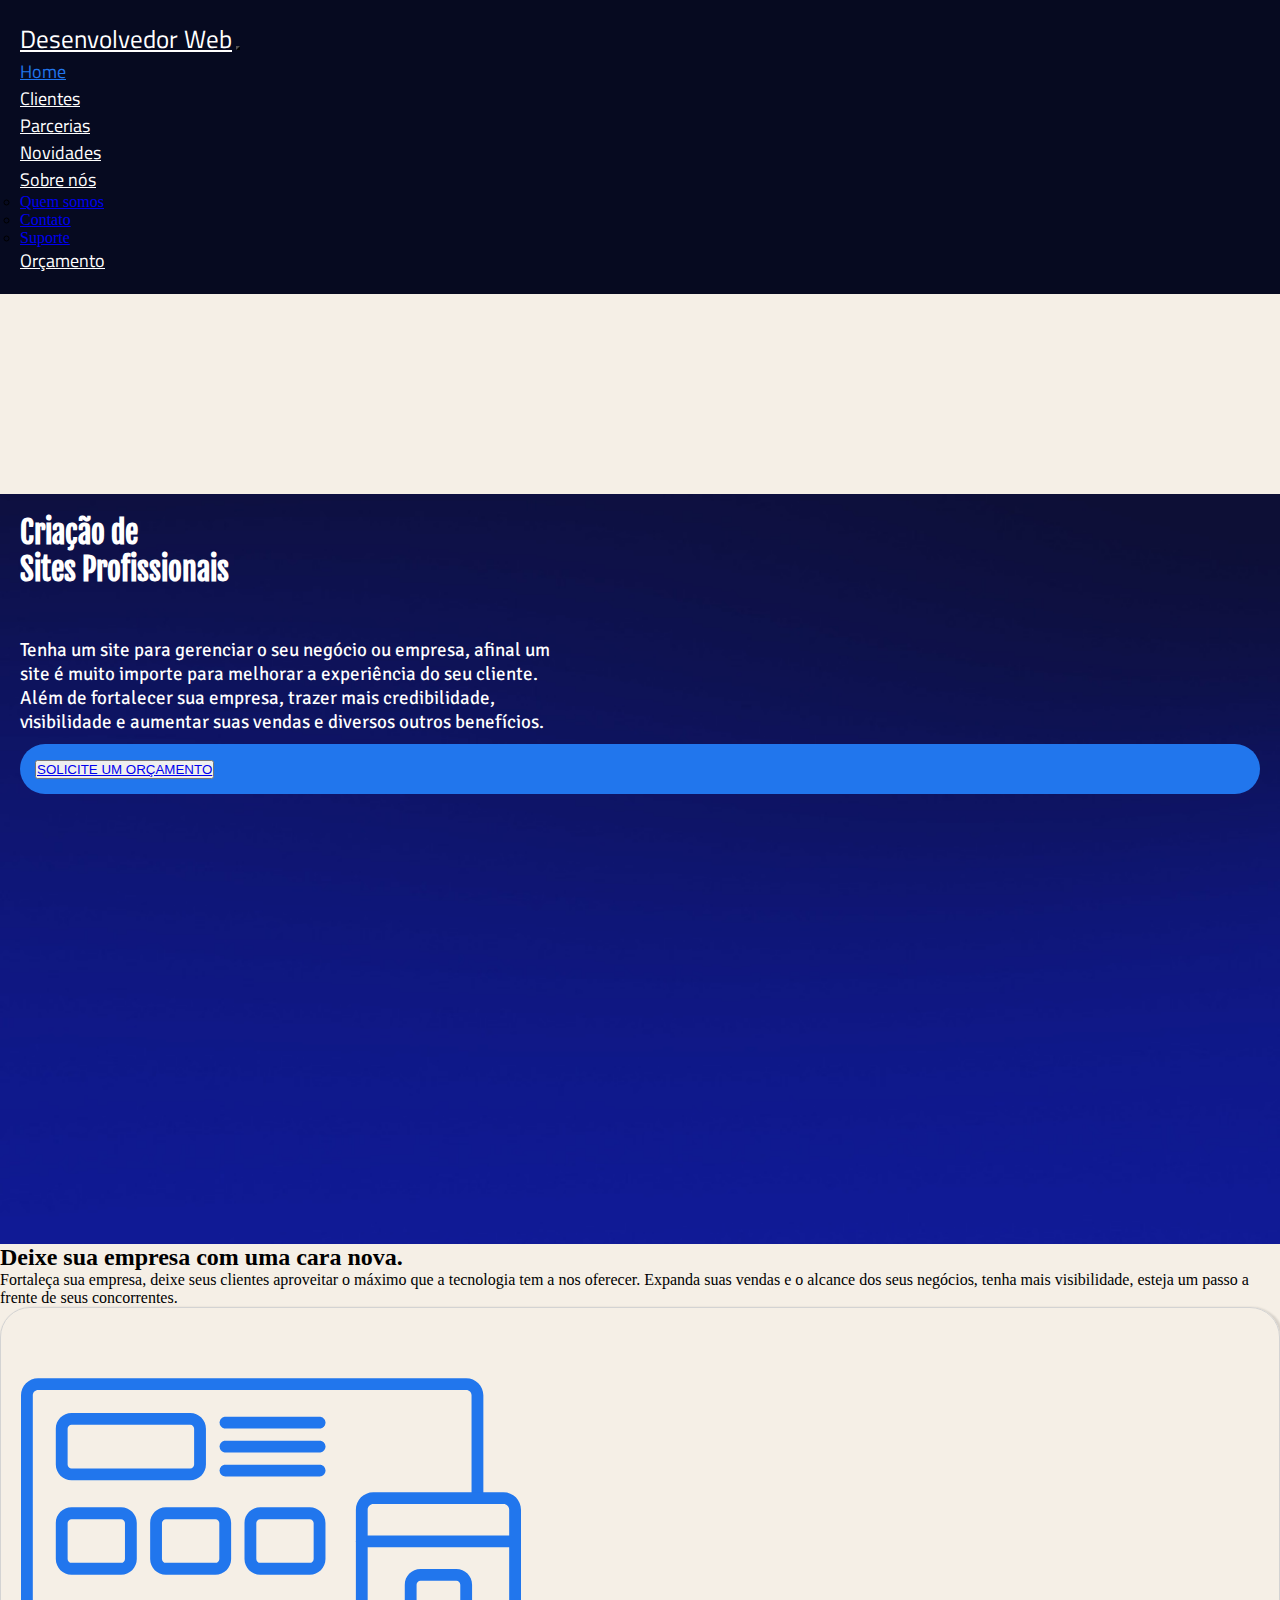
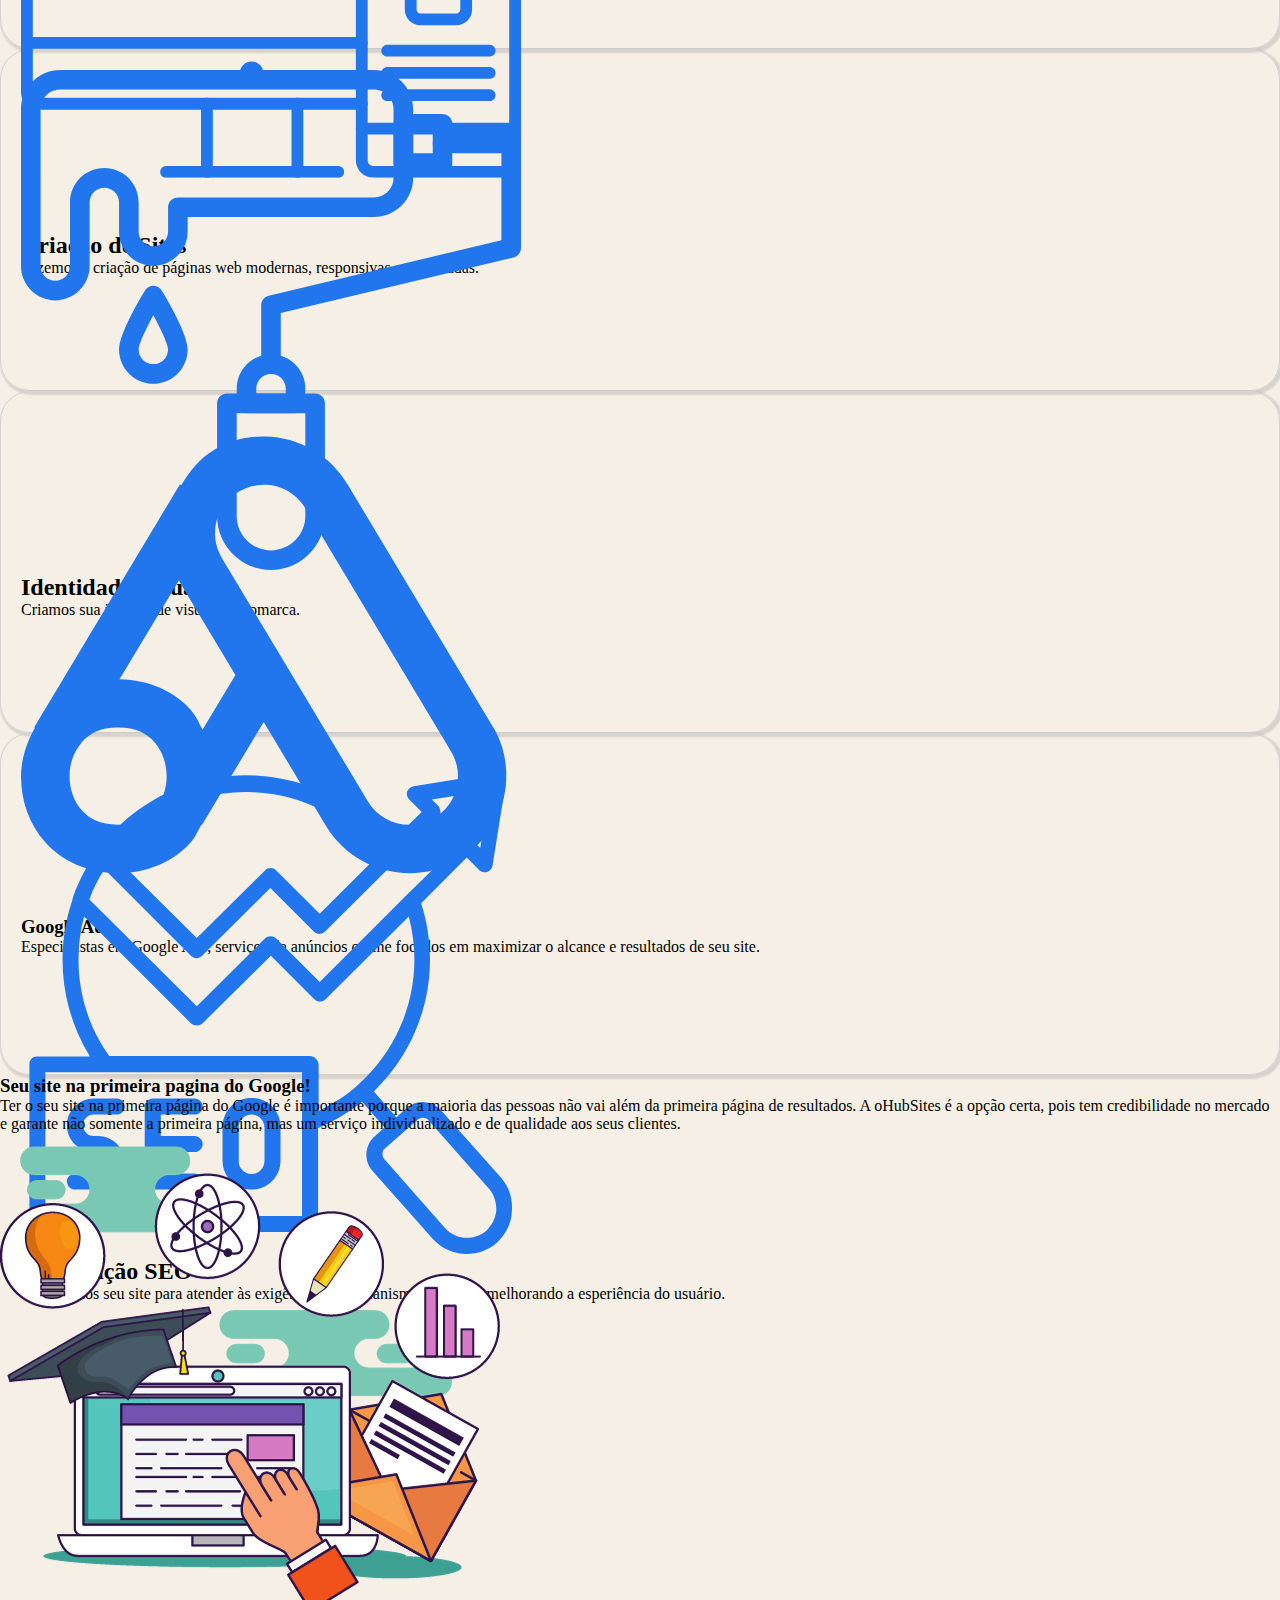
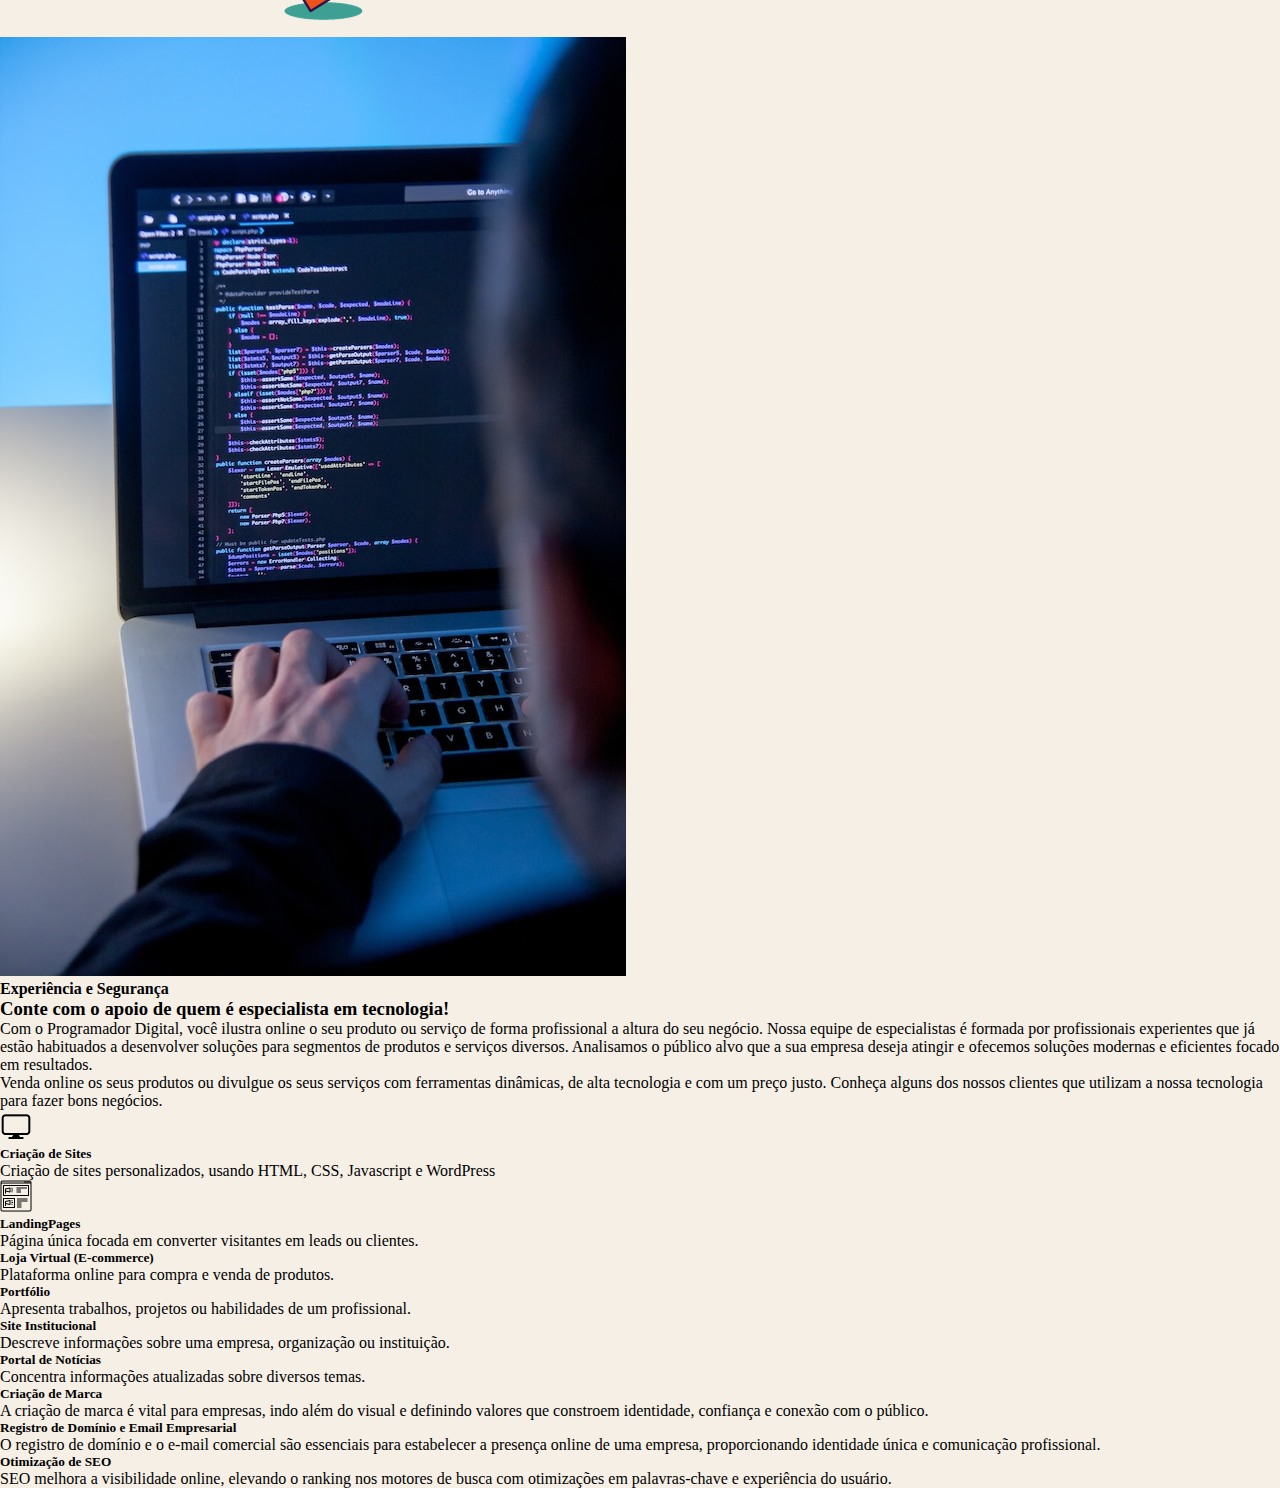
==== commit e41bf407: "comit" ====
--- a/index.html
+++ b/index.html
@@ -1,296 +1,322 @@
 <!DOCTYPE html>
 <html lang="pt-br">
+
 <head>
-    <meta charset="UTF-8">
-    <meta name="viewport" content="width=device-width, initial-scale=1.0">
-    <link href="https://cdn.jsdelivr.net/npm/bootstrap@5.3.1/dist/css/bootstrap.min.css" rel="stylesheet" integrity="sha384-4bw+/aepP/YC94hEpVNVgiZdgIC5+VKNBQNGCHeKRQN+PtmoHDEXuppvnDJzQIu9" crossorigin="anonymous">
-    <script src="https://cdn.jsdelivr.net/npm/bootstrap@5.3.1/dist/js/bootstrap.bundle.min.js" integrity="sha384-HwwvtgBNo3bZJJLYd8oVXjrBZt8cqVSpeBNS5n7C8IVInixGAoxmnlMuBnhbgrkm" crossorigin="anonymous"></script>
-    <link rel="stylesheet" href="https://cdnjs.cloudflare.com/ajax/libs/font-awesome/6.2.1/css/all.min.css" integrity="sha512-MV7K8+y+gLIBoVD59lQIYicR65iaqukzvf/nwasF0nqhPay5w/9lJmVM2hMDcnK1OnMGCdVK+iQrJ7lzPJQd1w==" crossorigin="anonymous" referrerpolicy="no-referrer"/>
-    <link rel="stylesheet" href="../estilos/style-home.css" media="all">
-    <title>Desenvolvimento Web</title>
+  <meta charset="UTF-8">
+  <meta name="viewport" content="width=device-width, initial-scale=1.0">
+  <link href="https://cdn.jsdelivr.net/npm/bootstrap@5.3.1/dist/css/bootstrap.min.css" rel="stylesheet"
+    integrity="sha384-4bw+/aepP/YC94hEpVNVgiZdgIC5+VKNBQNGCHeKRQN+PtmoHDEXuppvnDJzQIu9" crossorigin="anonymous">
+  <script src="https://cdn.jsdelivr.net/npm/bootstrap@5.3.1/dist/js/bootstrap.bundle.min.js"
+    integrity="sha384-HwwvtgBNo3bZJJLYd8oVXjrBZt8cqVSpeBNS5n7C8IVInixGAoxmnlMuBnhbgrkm"
+    crossorigin="anonymous"></script>
+  <link rel="stylesheet" href="https://cdnjs.cloudflare.com/ajax/libs/font-awesome/6.2.1/css/all.min.css"
+    integrity="sha512-MV7K8+y+gLIBoVD59lQIYicR65iaqukzvf/nwasF0nqhPay5w/9lJmVM2hMDcnK1OnMGCdVK+iQrJ7lzPJQd1w=="
+    crossorigin="anonymous" referrerpolicy="no-referrer" />
+  <link rel="stylesheet" href="https://cdnjs.cloudflare.com/ajax/libs/font-awesome/6.4.2/css/all.min.css"
+    integrity="sha512-z3gLpd7yknf1YoNbCzqRKc4qyor8gaKU1qmn+CShxbuBusANI9QpRohGBreCFkKxLhei6S9CQXFEbbKuqLg0DA=="
+    crossorigin="anonymous" referrerpolicy="no-referrer" />
+  <link rel="stylesheet" href="estilos/style-home.css" media="all">
+  <link rel="stylesheet" href="estilos/media-query-home.css">
+  <title>Desenvolvedor Web</title>
 </head>
+
 <body>
-    <main>
-      <!-- HEADER -->
-        <header>
-
-      <!-- NAVBAR -->
-
-      <nav class="navbar navbar-expand-lg fixed-top custom-navbar">
-        <div class="container-fluid">
-          <a class="navbar-brand" href="#">Desenvolvedor Web</a>
-          <button class="navbar-toggler" type="button" data-bs-toggle="collapse" data-bs-target="#navbarNav" aria-controls="navbarNav" aria-expanded="false" aria-label="Toggle navigation">
-            <span class="navbar-toggler-icon"></span>
+
+  <!-- HEADER -->
+
+
+  <!-- NAVBAR -->
+
+  <nav class="navbar navbar-expand-lg fixed-top custom-navbar">
+    <div class="container-fluid">
+      <a class="navbar-brand" href="index.html">Desenvolvedor Web</a>
+      <button class="navbar-toggler" type="button" data-bs-toggle="collapse" data-bs-target="#navbarNav"
+        aria-controls="navbarNav" aria-expanded="false" aria-label="Toggle navigation">
+        <span class="navbar-toggler-icon"></span>
+      </button>
+      <div class="collapse navbar-collapse" id="navbarNav">
+        <ul class="navbar-nav ms-auto">
+          <li class="nav-item">
+            <a class="nav-link active" id="nav-link-active" aria-current="page" href="index.html">Home</a>
+          </li>
+
+          <li class="nav-item">
+            <a class="nav-link" href="paginas/clientes.html">Clientes</a>
+          </li>
+          <li class="nav-item">
+            <a class="nav-link" href="https://wa.me/+5518996317093" target="_blank">Parcerias</a>
+          </li>
+          <li class="nav-item">
+            <a class="nav-link" href="https://instagram.com/desenvolvedor___web?igshid=NTc4MTlwNjQ2YQ=="
+              target="_blank">Novidades</a>
+          </li>
+          <li class="nav-item dropdown">
+            <a class="nav-link dropdown-toggle" href="#" role="button" data-bs-toggle="dropdown" aria-expanded="false"
+              id="nav-dropdown">
+              Sobre nós
+            </a>
+            <ul class="dropdown-menu" class="navbar-dropdown">
+              <li><a class="dropdown-item" href="#quemsomos">Quem somos</a></li>
+              <li><a class="dropdown-item" href="https://contato.developingwithwp.shop/">Contato</a></li>
+              <li><a class="dropdown-item" href="https://contato.developingwithwp.shop/">Suporte</a></li>
+            </ul>
+          <li class="nav-item" id="nav-button-li">
+            <a class="nav-link" id="nav-button" href="https://formulario.developingwithwp.shop/">Orçamento</a>
+          </li>
+          </li>
+        </ul>
+      </div>
+    </div>
+  </nav>
+  <!-- FIM NAVBAR -->
+
+  <!-- HEADER -->
+  <header>
+    <div class="header-info">
+      <div class="header-text">
+        <h1 class="h1-header">Criação de <br> Sites <span>Profissionais</span></h1>
+        <p class="p-header">Tenha um site para gerenciar o seu negócio ou empresa, afinal um site é muito importe para
+          melhorar a experiência do seu cliente. Além de fortalecer sua empresa, trazer mais credibilidade,
+          visibilidade e aumentar suas vendas e diversos outros benefícios.</p>
+        <div class="header-button">
+          <button class="button-header">
+            <a href="https://formulario.developingwithwp.shop/">SOLICITE UM ORÇAMENTO</a>
           </button>
-          <div class="collapse navbar-collapse" id="navbarNav">
-            <ul class="navbar-nav ms-auto">
-              <li class="nav-item">
-                <a class="nav-link active" id="nav-link-active" aria-current="page" href="index.html">Home</a>
-              </li>
-              <li class="nav-item">
-                <a class="nav-link" href="#">Orçamento</a>
-              </li>
-              <li class="nav-item">
-                <a class="nav-link" href="#">Clientes</a>
-              </li>
-              <li class="nav-item">
-                <a class="nav-link" href="#">Parcerias</a>
-              </li>
-              <li class="nav-item">
-                <a class="nav-link" href="#">Novidades</a>
-              </li>
-              <li class="nav-item">
-                <a class="nav-link" href="#">Quem somos</a>
-              </li>
-              <li class="nav-item">
-                <a class="nav-link" href="#">Contato</a>
-              </li>
-              <li class="nav-item">
-                <a class="nav-link" href="#">Suporte</a>
-              </li>
-            </ul>
-          </div>
-        </div>
-      </nav>
-
-      <!-- FIM NAVBAR -->
-
-      <!-- HEADER -->
-
-            <div class="logo-header">
-                <img src="../imagens/logotipo.png" alt="Desenvolvedor Web Logotipo" class="img-header">
-            </div>
-            <div class="header-info">
-                <div class="header-text">
-                    <h1 class="h1-header">Criamos a experiência que seu cliente precisa.</h1>
-                    <p class="p-header">Tenha um site para gerenciar o seu negócio ou empresa, afinal um site é muito importe para melhorar a experiência do seu cliente. Além de fortalecer sua empresa, trazer mais credibilidade, visibilidade e aumentar suas vendas e diversos outros benefícios.</p>
-                    <button type="submit" class="header-button">SOLICITE UM ORÇAMENTO</button>
-                </div>
-            </div>
-        </header>
-
-        <!-- FIM HEADER -->
-
-        <!-- PRIMEIRO CONTEÚDO -->
-
-        <section>
-            <article class="conteudo01">
-                <h2 class="conteudo01-title">Deixe sua empresa com uma cara nova.</h2>
-                <p class="conteudo01-text">Fortaleça sua empresa, deixe seus clientes aproveitar o máximo que a tecnologia tem a nos oferecer. Expanda suas vendas e o alcance dos seus negócios, tenha mais visibilidade, esteja um passo a frente de seus concorrentes.</p>
-                <button class="conteudo01-saibamais">SAIBA MAIS</button>
-            </article>
-        </section>
-
-        <!-- FIM PRIMEIRO CONTEÚDO -->
-
-        <!-- ÁREA DE CARDS -->
-
-        <section>
-            <aside class="cards-interativos">
-                <div class="card-group">
-                    <div class="card">
-                      <div id="card01">
-                        <img src="imagens/icone-card-website.png" class="card-img-top" alt="..." id="card01-icon">
-                      </div>
-                      <div class="card-body">
-                        <h5 class="card-title" id="card-title01">Criação de Sites</h5>
-                        <p class="card-text" id="card-text01">Fazemos a criação de páginas web modernas, responsivas e otimizadas.</p>
-                      </div>
-                    </div> <br>
-                    <div class="card">
-                      <div id="card02">
-                        <img src="imagens/icone-card-design.png" class="card-img-top" alt=".." id="card02-icon">
-                      </div>
-                      <div class="card-body">
-                        <h5 class="card-title" id="card-title02">Identidade Visual</h5>
-                        <p class="card-text" id="card-text02">Criamos sua identidade visual e logomarca.</p>
-                      </div>
-                    </div> <br>
-                    <div class="card">
-                      <div id="card03">
-                        <img src="imagens/icone-card-ads.png" class="card-img-top" alt=".." id="card03-icon">
-                      </div>
-                      <div class="card-body">
-                        <h5 class="card-title" id="card-title03">Google Ads</h5>
-                        <p class="card-text" id="card-text03">Especialistas em Google Ads, serviços de anúncios online focados em maximizar o alcance e resultados de seu site.</p>
-                      </div>
-                    </div> <br>
-                    <div class="card">
-                      <div id="card04">
-                        <img src="imagens/icone-card-seo.png" class="card-img-top" alt=".." id="card04-icon">
-                      </div>
-                        <div class="card-body">
-                          <h5 class="card-title" id="card-title04">Otimização SEO</h5>
-                          <p class="card-text" id="card-text04">Otimizamos seu site para atender às exigências do mecanismo de busca, melhorando a esperiência do usuário.</p>
-                        </div>
-                      </div>
-                  </div>
-            </aside>
-        </section>
-        
-        <!-- FIM ÁREA DE CARDS -->
-
-        <!-- SEGUNDO CONTEÚDO-->
-
-        <section class="section-cima-footer">
-            <article class="conteudo02">
-                <div class="imagem-conteudo02" id="img01"></div>
-                <h2 class="conteudo02-title">Seu site na primeira página!</h2>
-                <p class="conteudo02-text">Ter um site que esteja na primeira página é muito essencial, através dele os usúarios poderão te achar com mais facilidade.</p>
-            </article>
-            <article class="conteudo02">
-                <div class="imagem-conteudo02" id="img02"></div>
-                <h2 class="conteudo02-title">Sites exclusivos com otimização de SEO</h2>
-                <p class="conteudo02-text">Um bom SEO só gera benefícios, com ele você gera mais tráfego para o site, melhora a texa de conversão, auxilio no funil de compras, aumento da autoridade da marca e oferece os melhores resultados para os mecanismos de busca.</p>
-
-                <div class="div-conteudo02-button">
-                    <input type="button" value="CLIQUE AQUI PARA REALIZAR UM ORÇAMENTO" class="conteudo02-button">
-                </div>
-                <h2 class="conteudo02-title">Faça um projeto personalizado</h2>
-                <p class="conteudo02-text">Oferecemos um design único, responsivo e atraente pro usuário. Tenha um layout do seu site do jeito que você sempre sonhou!</p>
-                <p class="conteudo02-text">Ao solicitar um orçamento você poderá descrever cada detalhe de seu site, cor, fontes, design e muito mais!</p>
-            </article>
-            <h2 class="conteudo02-title">Vantagens de contratar nossos serviços</h2>
-            <p class="conteudo02-text">Garantia de código limpo, tudo pensado para o usuário tenha a melhor experiência possível. Usamos tecnologias atuais para o padrão do mercado. Qualidade e comprometimento com o cliente, melhor gestão para o tráfego de dados do seu site contando com otimização de SEO. Conteúdo responsivo, desenvolvido em Mobile First e identidade marcante única!</p>
-
-            <div class="card-group">
-                <div class="card02">
-                  <img src="" class="card-img-top" alt="">
-                  <div class="card-body02">
-                    <h5 class="card-title02">Vamos começar um projeto juntos?</h5>
-                    <p class="card-text02">Faremos uma pesquisa de mercado beaseado no nicho que a sua empresa atua, pensando no seu crescimento.</p>
-                    <div class="conteudo-card02-button"><input type="button" value="Solicite um orçamento" class="card02-button"></div>
-                  </div>
-                  <h3 class="conteudo03-title">Quem somos</h2>
-                  <p class="conteudo03-text">Somos responsável pelo desenvolvimento e criação de sites ou aplicações destinadas a serviços web. Buscamos preservar a melhor experiência do usúario com a interação do conteúdo. Nossos serviços são pensados para que sua empresa tenha o maior desempenho possível, garantimos um código limpo sem poluição, desenvolvimento feito com as principais e atuais tecnologias do mercado. Sites feito em Mobile First para garantir a melhor responsividades para diferentes tamanhos de telas.</p>
-                  <div class="conteudo-card03-button">
-                    <input type="button" value="VEJA AS AVALIAÇÕES DE NOSSOS CLIENTES" class="conteudo03-button">
-                  </div>
-        </section>
-
-        <!-- FIM SEGUNDO CONTEUDO -->
-
-    </main>
+        </div>
+      </div>
+    </div>
+  </header>
+
+  <!-- FIM HEADER -->
+
+  <main class="main">
+    <!-- PRIMEIRO CONTEÚDO -->
+
+    <aside>
+      <div class="containerAside">
+        <div class="texto">
+          <h2>Deixe sua empresa com uma cara nova.</h2>
+          <p>Fortaleça sua empresa, deixe seus clientes aproveitar o máximo que a tecnologia tem a nos oferecer. Expanda
+            suas vendas e o alcance dos seus negócios, tenha mais visibilidade, esteja um passo a frente de seus
+            concorrentes.</p>
+        </div>
+        <div class="card" id="card1">
+          <img src="imagens/icone-card-website.png" alt="...">
+          <h2>Criação de Sites</h2>
+          <p>Fazemos a criação de páginas web modernas, responsivas e otimizadas.</p>
+        </div>
+        <div class="card" id="card2">
+          <img src="imagens/icone-card-design.png" alt="...">
+          <h2>Identidade Visual</h2>
+          <p>Criamos sua identidade visual e logomarca.</p>
+        </div>
+        <div class="card" id="card3">
+          <img src="imagens/icone-card-ads.png" alt="...">
+          <h3>Google Ads</h3>
+          <p>Especialistas em Google Ads, serviços de anúncios online focados em maximizar o alcance e resultados de seu
+            site.</p>
+        </div>
+        <div class="card" id="card4">
+          <img src="imagens/icone-card-seo.png" alt="...">
+          <h2>Otimização SEO</h2>
+          <p>Otimizamos seu site para atender às exigências do mecanismo de busca, melhorando a esperiência do usuário.
+          </p>
+        </div>
+      </div>
+    </aside>
+
+    <article>
+      <div class="containerArticle">
+        <div class="texto">
+          <h3>Seu site na primeira pagina do Google!</h3>
+          <p>Ter o seu site na primeira página do Google é importante porque a maioria das pessoas não vai além da primeira página de resultados. A oHubSites é a opção certa, pois tem credibilidade no mercado e garante não somente a primeira página, mas um serviço individualizado e de qualidade aos seus clientes. </p>
+        </div>
+        <div class="img">
+          <img src="imagens/laptop.png" alt="...">
+        </div>
+      </div>
+
+      <div class="conteudoContainer">
+        <div>
+          <img src="imagens/img01.jpg" alt="...">
+        </div>
+        <div class="texto">
+          <h4>Experiência e Segurança</h4>
+          <h3>Conte com o apoio de quem é especialista em tecnologia!</h3>
+          <p>Com o Programador Digital, você ilustra online o seu produto ou serviço de forma profissional a altura do seu negócio. Nossa equipe de especialistas é formada por profissionais experientes que já estão habituados a desenvolver soluções para segmentos de produtos e serviços diversos. Analisamos o público alvo que a sua empresa deseja atingir e ofecemos soluções modernas e eficientes focado em resultados.</p>
+          <p>Venda online os seus produtos ou divulgue os seus serviços com ferramentas dinâmicas, de alta tecnologia e com um preço justo. Conheça alguns dos nossos clientes que utilizam a nossa tecnologia para fazer bons negócios.</p>
+        </div>
+      </div>
+
+      <div class="servicos">
+        <div class="cardServicos" id="servico1">
+          <img src="imagens/icone1.png" alt="...">
+          <h5>Criação de Sites</h5>
+          <p>Criação de sites personalizados, usando HTML, CSS, Javascript e WordPress</p>
+        </div>
+        <div class="cardServicos" id="servico2">
+          <img src="imagens/icone2.png" alt="">
+          <h5>LandingPages</h5>
+          <p>Página única focada em converter visitantes em leads ou clientes.</p>
+        </div>
+        <div class="cardServicos" id="servico7">
+          <h5>Loja Virtual (E-commerce)</h5>
+          <p>Plataforma online para compra e venda de produtos.</p>
+        </div>
+        <div class="cardServicos" id="servico3">
+          <h5>Portfólio</h5>
+          <p>Apresenta trabalhos, projetos ou habilidades de um profissional.</p>
+        </div>
+        <div class="cardServicos" id="servico4">
+          <h5>Site Institucional</h5>
+          <p>Descreve informações sobre uma empresa, organização ou instituição.</p>
+        </div>
+        <div class="cardServicos" id="servico5">
+          <h5>Portal de Notícias</h5>
+          <p>Concentra informações atualizadas sobre diversos temas.</p>
+        </div>
+        <div class="cardServicos" id="servico6">
+          <h5>Criação de Marca</h5>
+          <p>A criação de marca é vital para empresas, indo além do visual e definindo valores que constroem identidade, confiança e conexão com o público.</p>
+        </div>
+        <div class="cardServicos" id="servico8">
+          <h5>Registro de Domínio e Email Empresarial</h5>
+          <p>O registro de domínio e o e-mail comercial são essenciais para estabelecer a presença online de uma empresa, proporcionando identidade única e comunicação profissional.</p>
+        </div>
+        <div class="cardServicos" id="servico9">
+          <h5>Otimização de SEO</h5>
+          <p>SEO melhora a visibilidade online, elevando o ranking nos motores de busca com otimizações em palavras-chave e experiência do usuário.</p>
+        </div>
+      </div>
+    </article>
+
+  </main>
 
   <!-- FOOTER -->
-
+  <!-- 
   <footer class="footer-section">
     <div class="container">
-        <div class="footer-cta pt-5 pb-5">
-            <div class="row">
-                <div class="col-xl-4 col-md-4 mb-30">
-                    <div class="single-cta">
-                        <i class="fas fa-map-marker-alt"></i>
-                        <div class="cta-text">
-                            <h4>Localização</h4>
-                            <span>São Paulo, Brasil</span>
-                        </div>
-                    </div>
-                </div>
-                <div class="col-xl-4 col-md-4 mb-30">
-                    <div class="single-cta">
-                        <i class="fas fa-phone"></i>
-                        <div class="cta-text">
-                            <h4>Telefone/WhatsApp</h4>
-                            <span>+55 (18) 99631-7093</span>
-                        </div>
-                    </div>
-                </div>
-                <div class="col-xl-4 col-md-4 mb-30">
-                    <div class="single-cta">
-                        <i class="far fa-envelope-open"></i>
-                        <div class="cta-text">
-                            <h4>E-Mail</h4>
-                            <span>geral@desenvolvedorweb.com</span>
-                        </div>
-                    </div>
-                </div>
-            </div>
-        </div>
-        <div class="footer-content pt-5 pb-5">
-            <div class="row">
-                <div class="col-xl-4 col-lg-4 mb-50">
-                    <div class="footer-widget">
-                        <div class="footer-logo">
-                            <a href="index.html"><img src="imagens/logotipo.png" class="img-fluid" alt="Desenvolvedor Web"></a>
-                        </div>
-                        <div class="footer-text">
-                            <p>Desenvolvedor de Sites e Aplicações Web.</p>
-                        </div>
-                        <div class="footer-social-icon">
-                            <span>Redes Sociais</span>
-                            <a href="#"><i class="fab fa-facebook-f facebook-bg"></i></a>
-                            <a href="#"><i class="fab fa-twitter twitter-bg"></i></a>
-                            <a href="#"><i class="fab fa-google-plus-g google-bg"></i></a> 
-                        </div>
-                    </div>
-                </div>
-                <div class="col-xl-4 col-lg-4 col-md-6 mb-30">
-                    <div class="footer-widget">
-                        <div class="footer-widget-heading">
-                            <h3>Menu</h3>
-                        </div>
-                        <ul class="links">
-                            <li><a href="#">Home</a></li>
-                            <li><a href="#">Orçamento</a></li>
-                            <li><a href="#">Clientes</a></li>
-                            <li><a href="#">Parcerias</a></li>
-                            <li><a href="#">Novidades</a></li>
-                            <li><a href="#">Quem somos</a></li>
-                            <li><a href="#">Contato</a></li>
-                            <li><a href="#">Suporte</a></li>
-                        </ul>
-                    </div>
-                </div>
-                <div class="col-xl-4 col-lg-4 col-md-6 mb-50">
-                    <div class="footer-widget">
-                        <div class="footer-widget-heading">
-                            <h3>Inscreva-se</h3>
-                        </div>
-                        <div class="footer-text mb-25">
-                            <p>Insira seu e-mail abaixo para receber todas as notificações do site.</p>
-                        </div>
-                        <div class="subscribe-form">
-                            <form action="#">
-                                <input type="text" placeholder="Endereço de E-Mail">
-                                <button>
-                                  <div class="icone-email"><i class="fa-regular fa-envelope"></i></div>
-                                </button>
-                            </form>
-                        </div>
-                    </div>
-                </div>
-            </div>
-        </div>
+      <div class="footer-cta pt-5 pb-5">
+        <div class="row">
+          <div class="col-xl-4 col-md-4 mb-30">
+            <div class="single-cta">
+              <i class="fas fa-map-marker-alt"></i>
+              <div class="cta-text">
+                <h4>Localização</h4>
+                <span>São Paulo, Brasil</span>
+              </div>
+            </div>
+          </div>
+          <div class="col-xl-4 col-md-4 mb-30">
+            <div class="single-cta">
+              <i class="fas fa-phone"></i>
+              <div class="cta-text">
+                <h4>Telefone/WhatsApp</h4>
+                <span>+55 (18) 99631-7093</span>
+              </div>
+            </div>
+          </div>
+          <div class="col-xl-4 col-md-4 mb-30">
+            <div class="single-cta">
+              <i class="far fa-envelope-open"></i>
+              <div class="cta-text">
+                <h4>E-Mail</h4>
+                <span>geral@desenvolvedorweb.com</span>
+              </div>
+            </div>
+          </div>
+        </div>
+      </div>
+      <div class="footer-content pt-5 pb-5">
+        <div class="row">
+          <div class="col-xl-4 col-lg-4 mb-50">
+            <div class="footer-widget">
+              <div class="footer-logo">
+                <a href="index.html"><img src="imagens/logotipo.png" class="img-fluid" alt="Desenvolvedor Web"></a>
+              </div>
+              <div class="footer-text">
+                <p>Desenvolvedor de Sites e Aplicações Web.</p>
+              </div>
+              <div class="footer-social-icon">
+                <span>Redes Sociais</span>
+                <a href="https://wa.me/+5518996317093" target="_blank"><i
+                    class="fa-brands fa-whatsapp whatsapp-bg"></i></a>
+                <a href="https://instagram.com/desenvolvedor___web?igshid=NTc4MTlwNjQ2YQ==" target="_blank"><i
+                    class="fa-brands fa-instagram instagram-bg"></i></a>
+                <a href="#"><i class="fa-solid fa-globe website-bg"></i></a>
+              </div>
+            </div>
+          </div>
+          <div class="col-xl-4 col-lg-4 col-md-6 mb-30">
+            <div class="footer-widget">
+              <div class="footer-widget-heading">
+                <h3>Menu</h3>
+              </div>
+              <ul class="links">
+                <li><a href="index.html">Home</a></li>
+                <li><a href="https://formulario.developingwithwp.shop/">Orçamento</a></li>
+                <li><a href="paginas/clientes.html">Clientes</a></li>
+                <li><a href="https://wa.me/+5518996317093" target="_blank">Parcerias</a></li>
+                <li><a href="https://instagram.com/desenvolvedor___web?igshid=NTc4MTlwNjQ2YQ=="
+                    target="_blank">Novidades</a></li>
+                <li><a href="#quemsomos">Quem somos</a></li>
+                <li><a href="https://contato.developingwithwp.shop/">Contato</a></li>
+                <li><a href="https://contato.developingwithwp.shop/">Suporte</a></li>
+              </ul>
+            </div>d
+          </div>
+          <div class="col-xl-4 col-lg-4 col-md-6 mb-50">
+            <div class="footer-widget">
+              <div class="footer-widget-heading">
+                <h3>Inscreva-se</h3>
+              </div>
+              <div class="footer-text mb-25">
+                <p>Insira seu e-mail abaixo para receber todas as notificações do site.</p>
+              </div>
+              <div class="subscribe-form">
+                <form action="#">
+                  <input type="text" placeholder="Endereço de E-Mail" class="footer-input">
+                  <button>
+                    <div class="icone-email"><i class="fa-regular fa-envelope"></i></div>
+                  </button>
+                </form>
+              </div>
+            </div>
+          </div>
+        </div>
+      </div>
     </div>
     <div class="copyright-area">
-        <div class="container">
-            <div class="row">
-                <div class="col-xl-6 col-lg-6 text-center text-lg-left">
-                    <div class="copyright-text">
-                        <p>Copyright &copy; 2023, Todos os direitos reservados <a href="#">Desenvolvedor Web</a></p>
-                    </div>
-                </div>
-                <div class="col-xl-6 col-lg-6 d-none d-lg-block text-right">
-                    <div class="footer-menu">
-                        <ul>
-                          <li><a href="#">Home</a></li>
-                          <li><a href="#">Orçamento</a></li>
-                          <li><a href="#">Clientes</a></li>
-                          <li><a href="#">Parcerias</a></li>
-                          <li><a href="#">Novidades</a></li>
-                          <li><a href="#">Quem somos</a></li>
-                          <li><a href="#">Contato</a></li>
-                          <li><a href="#">Suporte</a></li>
-                        </ul>
-                    </div>
-                </div>
-            </div>
-        </div>
+      <div class="container">
+        <div class="row">
+          <div class="col-xl-6 col-lg-6 text-center text-lg-left">
+            <div class="copyright-text">
+              <p>Copyright &copy; 2023, Todos os direitos reservados <a href="#">Desenvolvedor Web</a></p>
+            </div>
+          </div>
+          <div class="col-xl-6 col-lg-6 d-none d-lg-block text-right">
+            <div class="footer-menu">
+              <ul>
+                <li><a href="index.html">Home</a></li>
+                <li><a href="https://formulario.developingwithwp.shop/">Orçamento</a></li>
+                <li><a href="paginas/clientes.html">Clientes</a></li>
+                <li><a href="https://wa.me/+5518996317093" target="_blank">Parcerias</a></li>
+                <li><a href="https://instagram.com/desenvolvedor___web?igshid=NTc4MTlwNjQ2YQ=="
+                    target="_blank">Novidades</a></li>
+                <li><a href="#quemsomos">Quem somos</a></li>
+                <li><a href="https://contato.developingwithwp.shop/">Contato</a></li>
+                <li><a href="https://contato.developingwithwp.shop/">Suporte</a></li>
+              </ul>
+            </div>
+          </div>
+        </div>
+      </div>
     </div>
-</footer>
-
-<!-- FIM FOOTER -->
+  </footer>
+  -->
+
+  <!-- FIM FOOTER -->
 
 </body>
+
 </html>--- a/estilos/media-query-home.css
+++ b/estilos/media-query-home.css
@@ -0,0 +1,249 @@
+@charset "UTF-8";
+
+@media screen and (min-width: 375px) {
+
+    #nav-button {
+        margin-top: 10px;
+    } 
+}
+
+@media screen and (min-width: 412px) {
+
+    .conteudo03-button {
+        margin-top: 50px;
+    }
+}
+
+@media screen and (min-width: 442px) {
+
+    footer {
+        margin-top: -30px;
+    }    
+}
+
+@media screen and (min-width: 500px) {
+
+    .card-title02 {
+        padding: 10px;
+    }
+
+    .card-text02 {
+        padding: 10px;
+    }
+
+    .conteudo03-title {
+        margin-top: 100px;
+    }
+}
+
+@media screen and (min-width: 517px) {
+
+    .conteudo03-title {
+        margin-top: 120px;
+    }
+}
+
+@media screen and (min-width: 550px) {
+
+    footer {
+        margin-top: -60px;
+    }
+}
+
+@media screen and (min-width: 576px) {
+
+    .card-group {
+        display: block;
+        width: 100vw;
+    }
+    
+    .card {
+        padding: 20px;
+        border-radius: 10px 10px 10px 10px;
+    }
+
+    .conteudo03-title {
+        margin-top: 120px;
+    }
+}
+
+@media screen and (min-width: 602px) {
+
+    .conteudo03-button {
+        margin-bottom: -100px;
+    }
+}
+
+@media screen and (min-width: 790px) {
+
+    .p-header {
+        width: 50%;
+    }
+
+    .conteudo03-button {
+        margin-bottom: -200px;
+    }
+
+    footer {
+        margin-top: -100px;
+    }
+}
+
+@media screen and (min-width: 980px) {
+
+    .conteudo03-title {
+        margin-top: 150px;
+    }
+}
+
+@media screen and (min-width: 992px) {
+    
+    #nav-button {
+        margin-top: 0px;
+    } 
+}
+
+@media screen and (min-width: 1100px) {
+
+    .conteudo02-text, .conteudo03-text {
+        margin-left: 100px;
+        margin-right: 100px;
+        text-align: center;
+    }
+
+    .conteudo03-button {
+        margin-top: -50px;
+    }
+
+    footer {
+        margin-top: -110px;
+    }
+}
+
+@media screen and (min-width: 1200px) {
+
+    .p-header {
+        width: 45%;
+    }
+
+    .card-group {
+        display: flex;
+        width: 100%;
+        margin-bottom: 20px;
+    }
+
+    .card {
+        border-radius: 30px;
+        border: 1px solid lightgray;
+    }
+
+    .card-text {
+        font-size: 17px;
+    }
+
+    #card-title01 {
+        margin-top: -1px;
+        margin-top: 6px;
+    }
+
+    #card-title02 {
+        margin-top: -3px;
+    } 
+
+    #card-title03 {
+        margin-top: 2px;
+    } 
+
+    #card-title04 {
+        margin-top: 2px;
+    } 
+
+    #card01-icon {
+        margin-top: -1px;
+    }
+
+    #card02-icon {
+        margin-top: -1px;
+        margin-top: 8px;
+    }
+
+    #card03-icon {
+        margin-top: -1px;
+        margin-top: 2px;
+    }
+
+    #card04-icon {
+        margin-top: -1px;
+        margin-top: 2px;
+    }
+
+    .conteudo02-title, .conteudo01-title, .conteudo03-title {
+        font-size: 42px;
+    }
+
+    .conteudo02-text, .conteudo01-text, .conteudo03-text  {
+        font-size: 24px;
+    }
+
+    footer {
+        margin-top: 1px;
+        margin-top: -100px;
+    }
+}
+
+
+    @media screen and (min-width: 1400px) {
+        
+        .card-text {
+            font-size: 20px;
+        }
+
+        .card {
+            height: 320px;
+        }
+    }
+
+    @media screen and (min-width: 1500px) {
+        
+        .logo-header {
+            max-width: 1200px;
+            margin: auto;
+            margin-top: 10px;
+            margin-right: 150px;
+        }
+
+        .header-text {
+            max-width: 1200px;
+            text-align: left;
+            margin: auto;
+            margin-top: 250px;
+        }
+
+        .logo-header {
+            max-width: 1200px;
+            margin: auto;
+            margin-bottom: -40px;
+            margin-top: 30px;
+        }
+
+        section {
+            max-width: 1200px;
+            margin: auto;
+        }
+
+        .card {
+            height: 315px;
+        }
+
+        .card-text {
+            font-size: 19px;
+        }
+    }
+
+    @media screen and (min-width: 1600px) {
+
+        .container-fluid {
+            max-width: 1500px;
+            margin: auto;
+        }
+    }
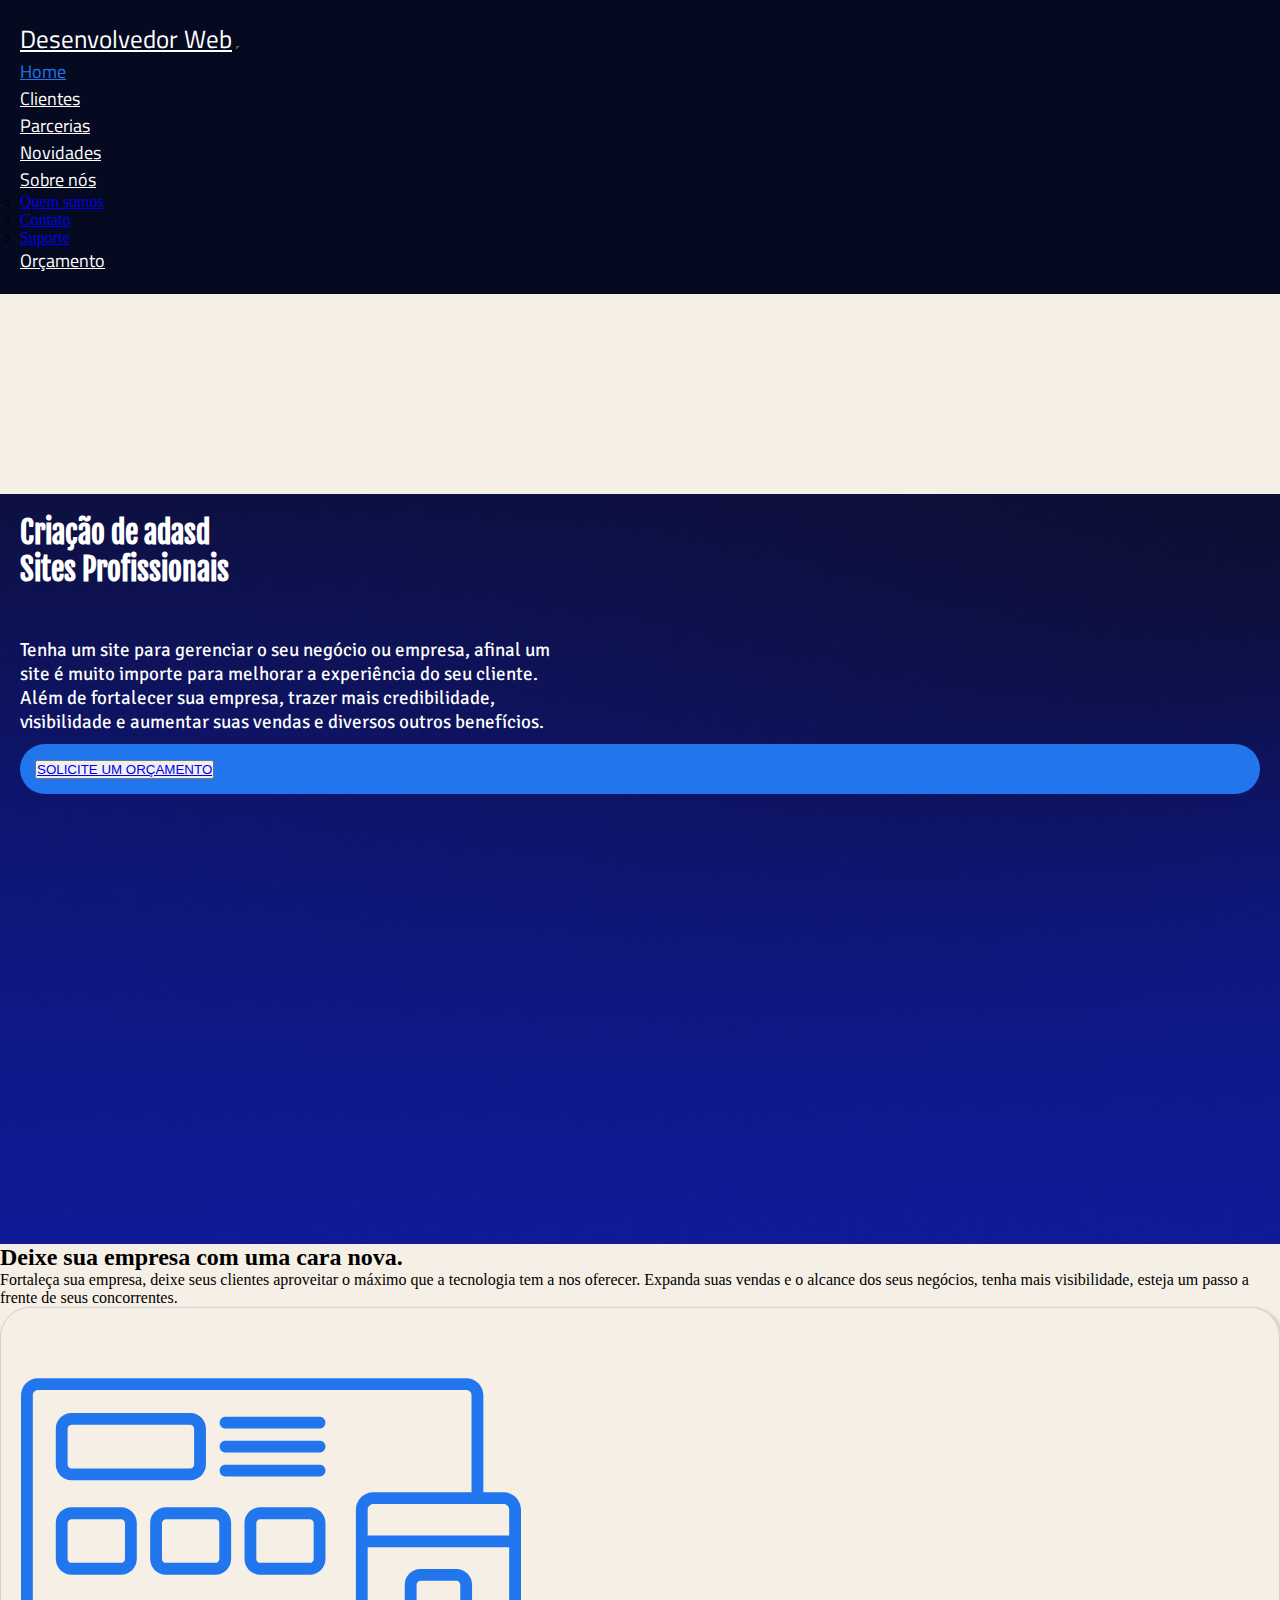
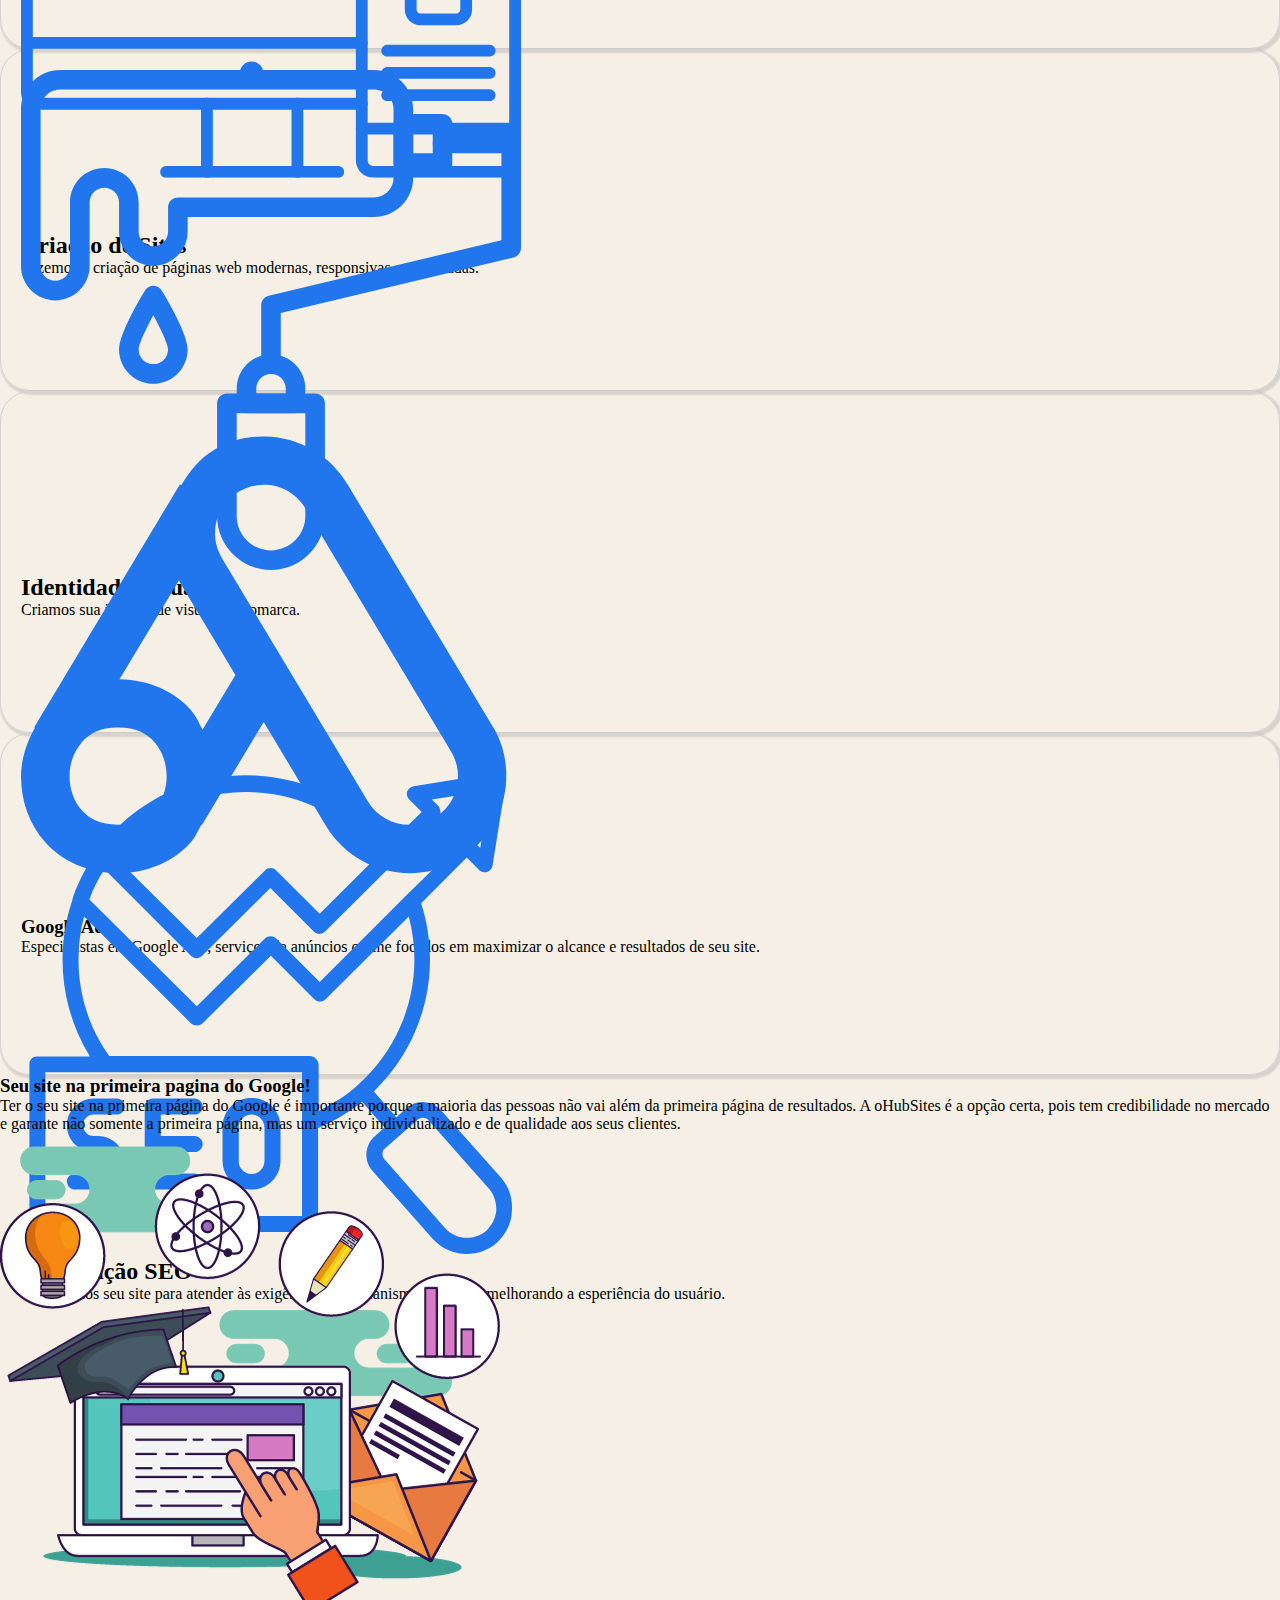
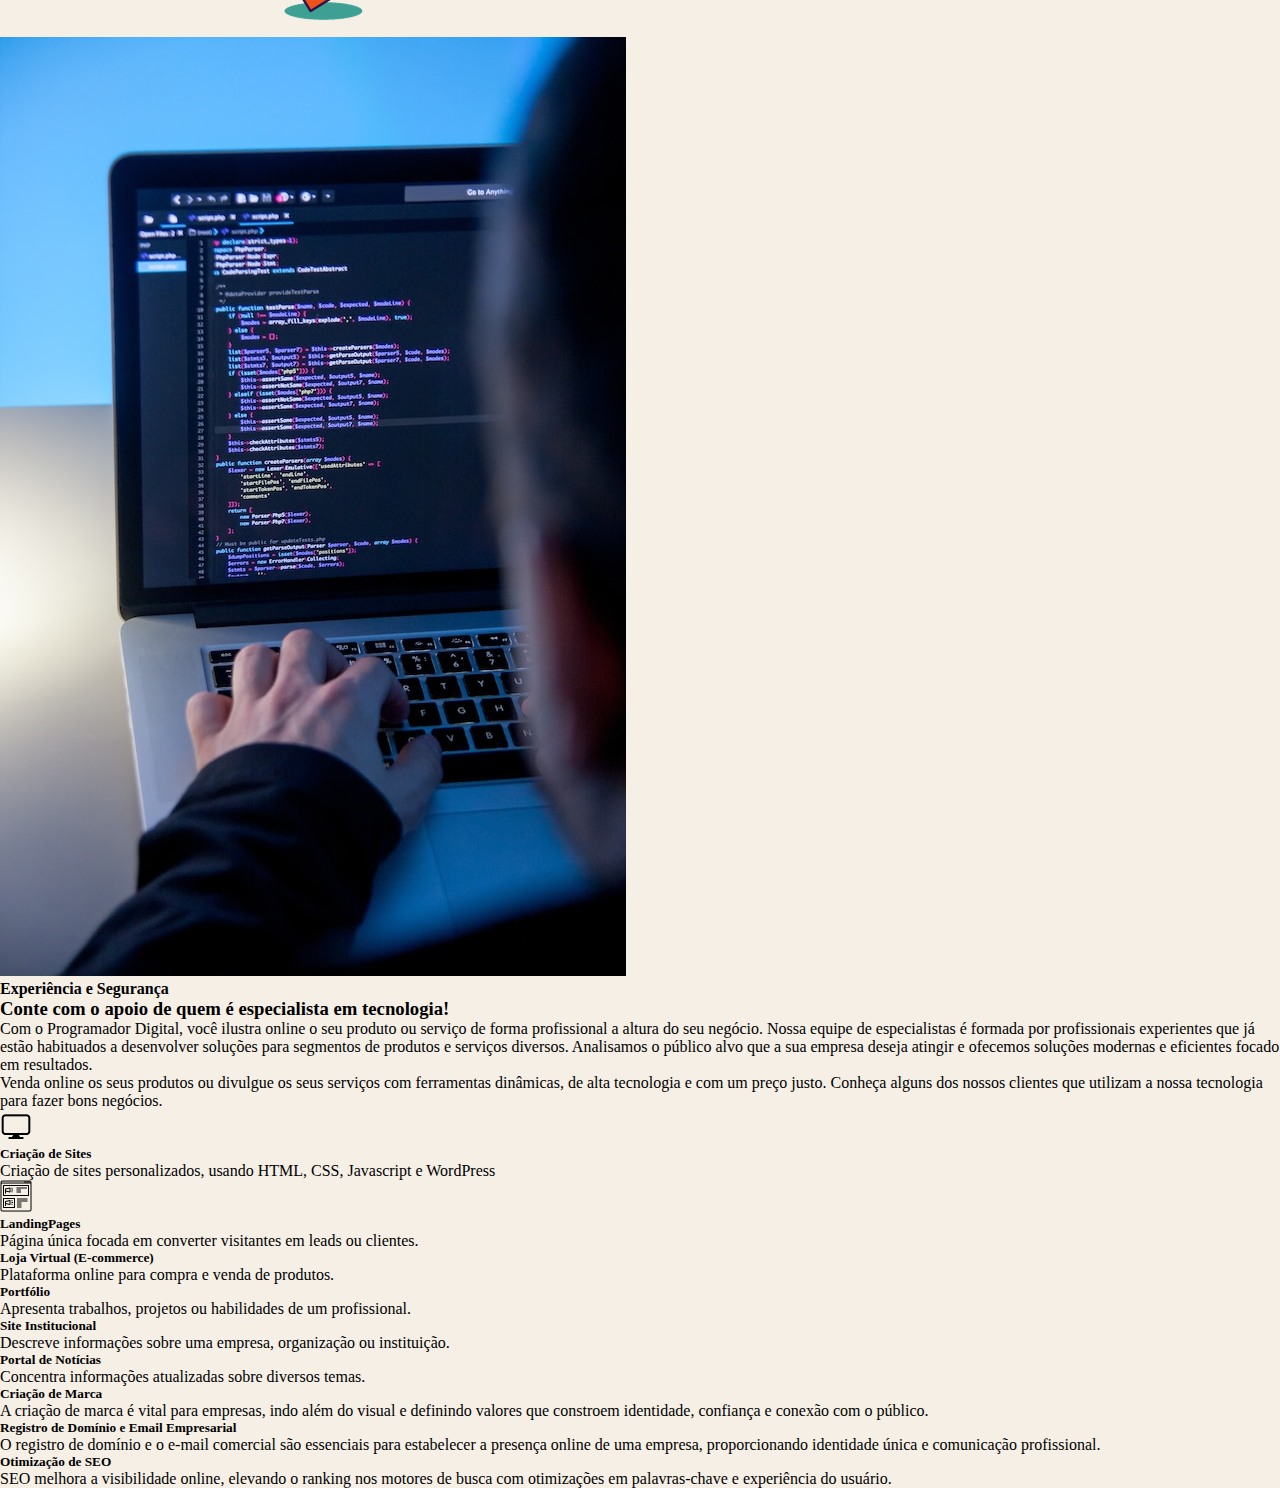
==== commit 9446cee0: "comit" ====
--- a/index.html
+++ b/index.html
@@ -74,7 +74,7 @@
   <header>
     <div class="header-info">
       <div class="header-text">
-        <h1 class="h1-header">Criação de <br> Sites <span>Profissionais</span></h1>
+        <h1 class="h1-header">Criação de adasd<br> Sites <span>Profissionais</span></h1>
         <p class="p-header">Tenha um site para gerenciar o seu negócio ou empresa, afinal um site é muito importe para
           melhorar a experiência do seu cliente. Além de fortalecer sua empresa, trazer mais credibilidade,
           visibilidade e aumentar suas vendas e diversos outros benefícios.</p>
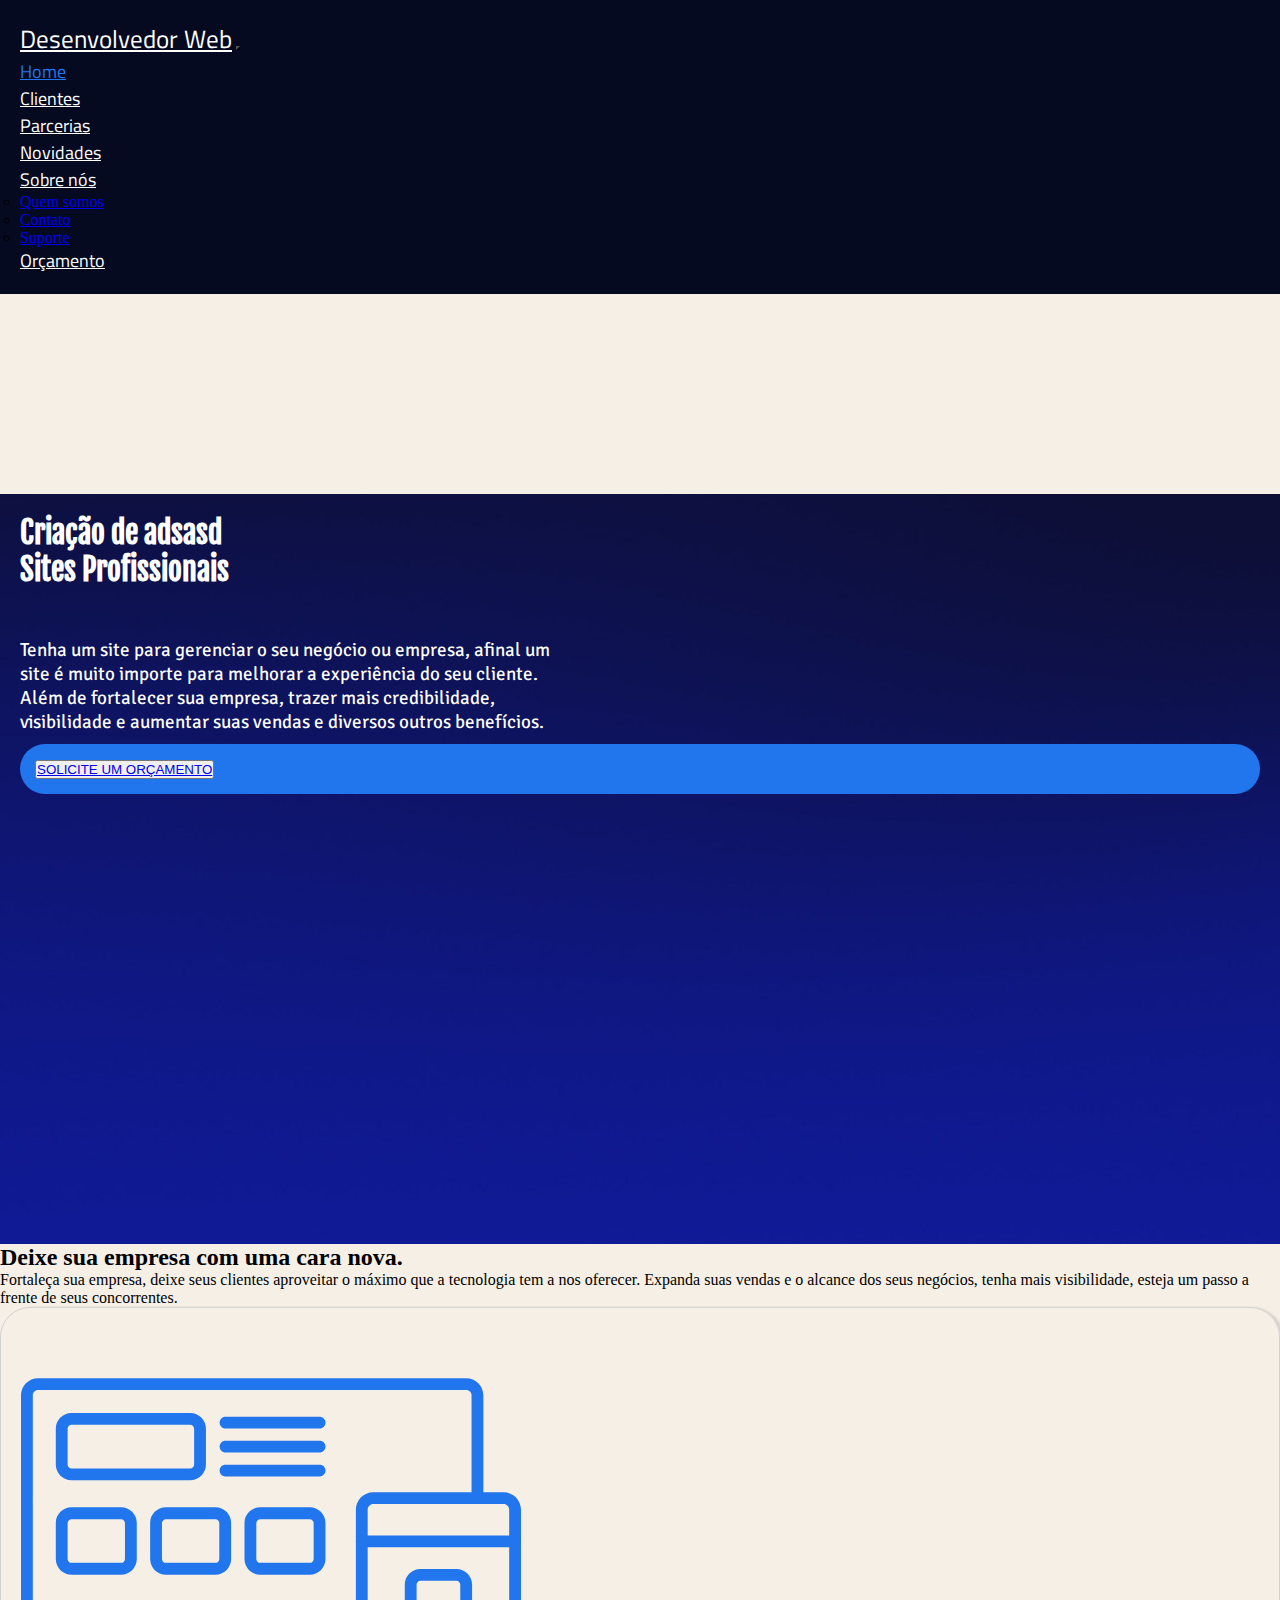
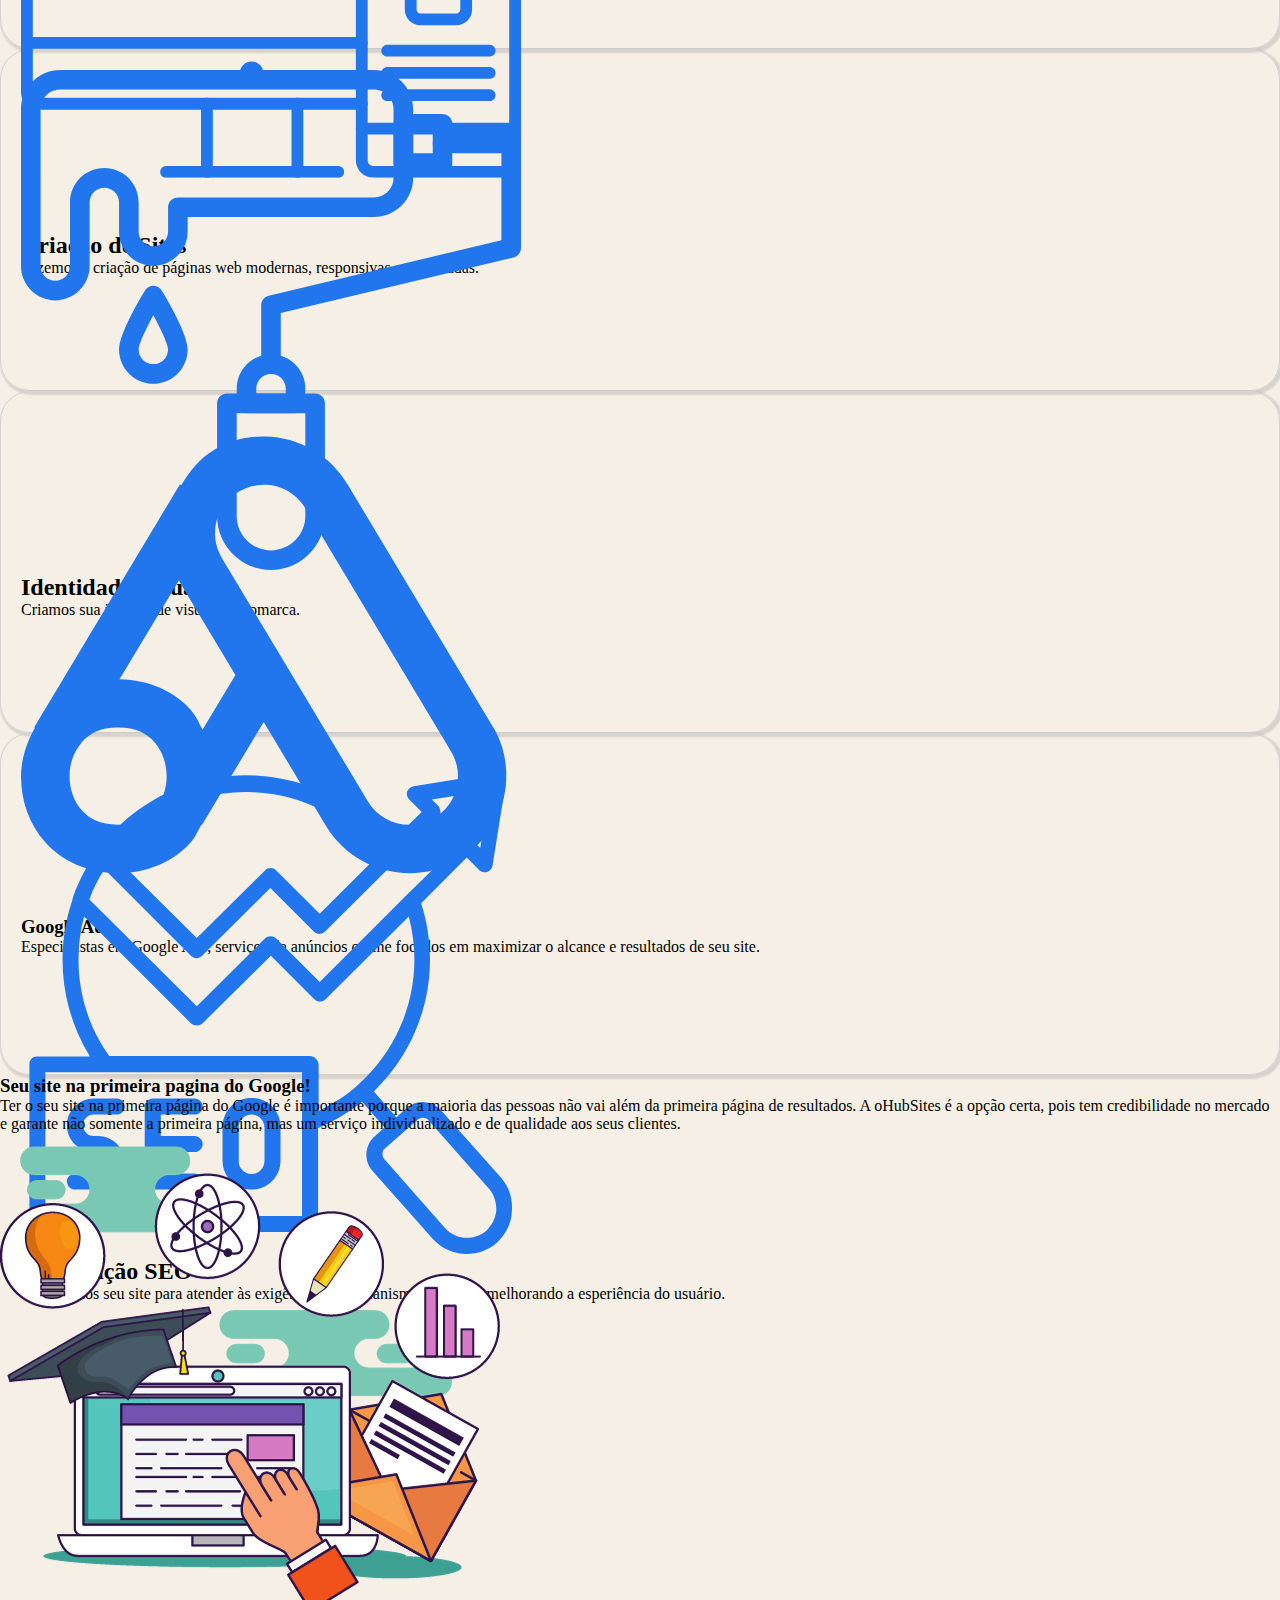
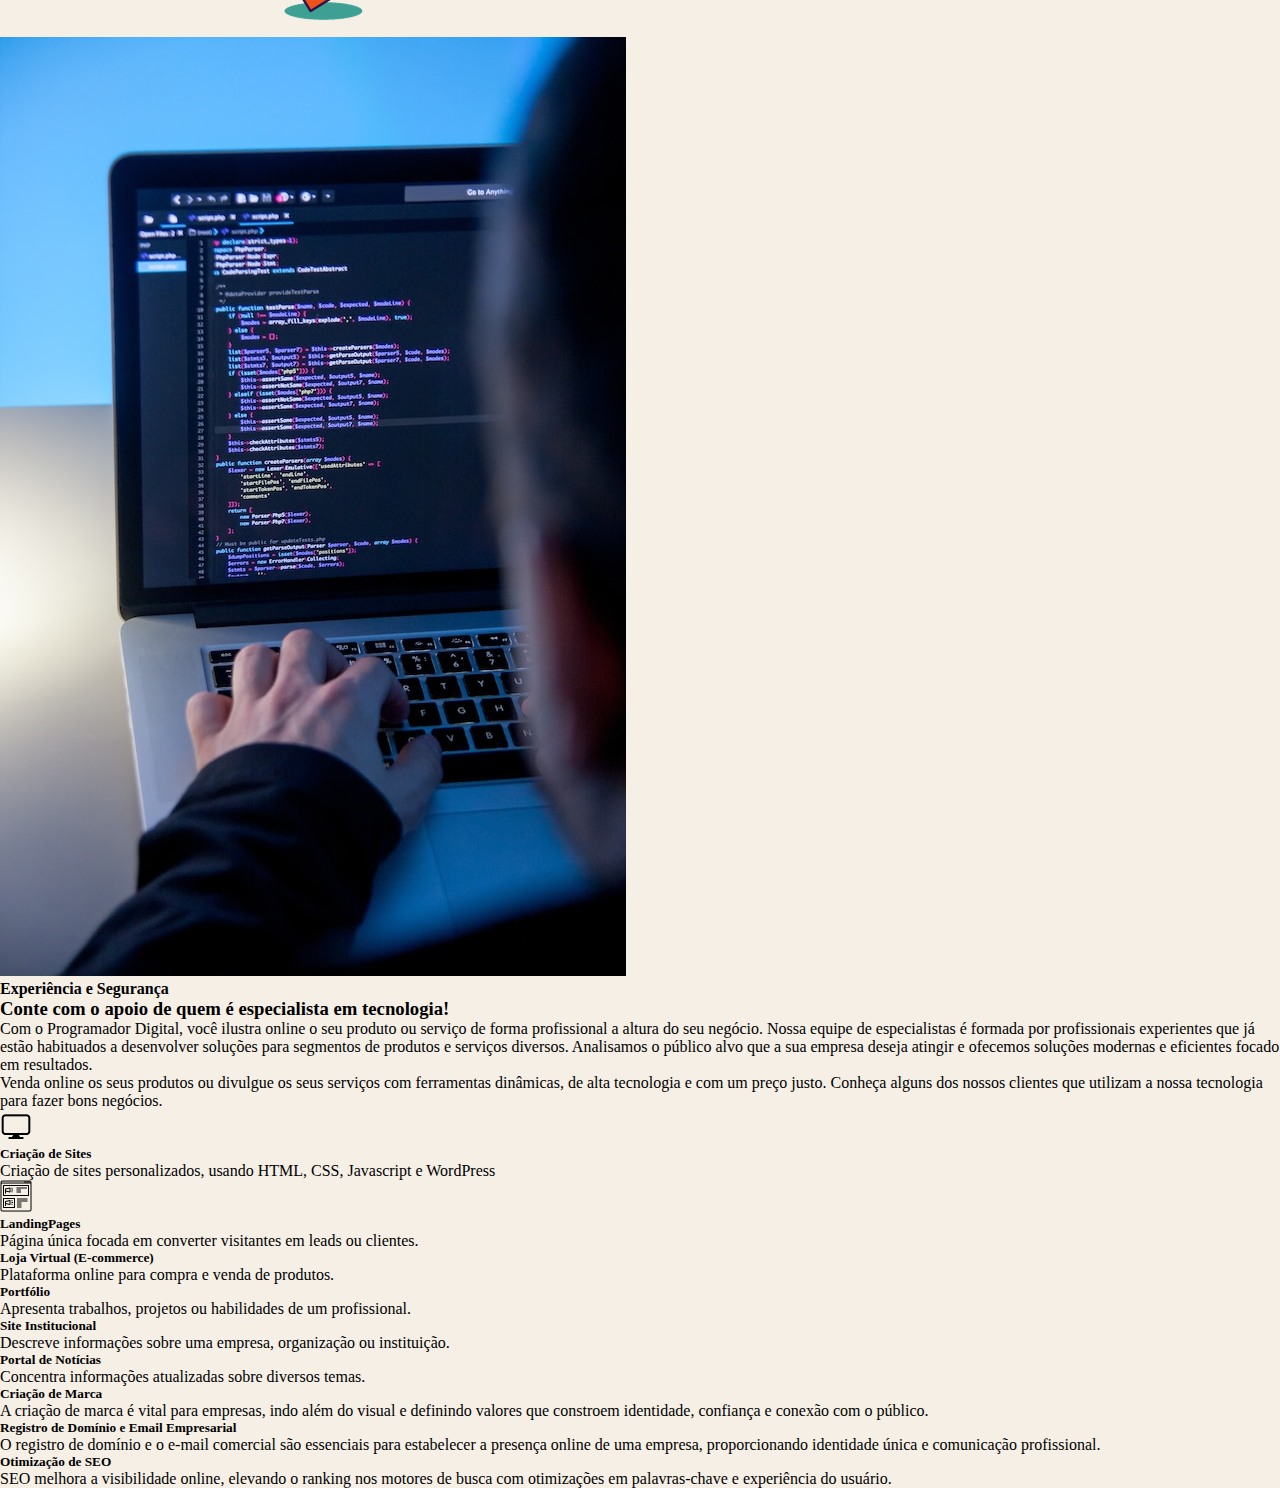
==== commit e97dd529: "comit" ====
--- a/index.html
+++ b/index.html
@@ -74,7 +74,7 @@
   <header>
     <div class="header-info">
       <div class="header-text">
-        <h1 class="h1-header">Criação de adasd<br> Sites <span>Profissionais</span></h1>
+        <h1 class="h1-header">Criação de adsasd<br> Sites <span>Profissionais</span></h1>
         <p class="p-header">Tenha um site para gerenciar o seu negócio ou empresa, afinal um site é muito importe para
           melhorar a experiência do seu cliente. Além de fortalecer sua empresa, trazer mais credibilidade,
           visibilidade e aumentar suas vendas e diversos outros benefícios.</p>
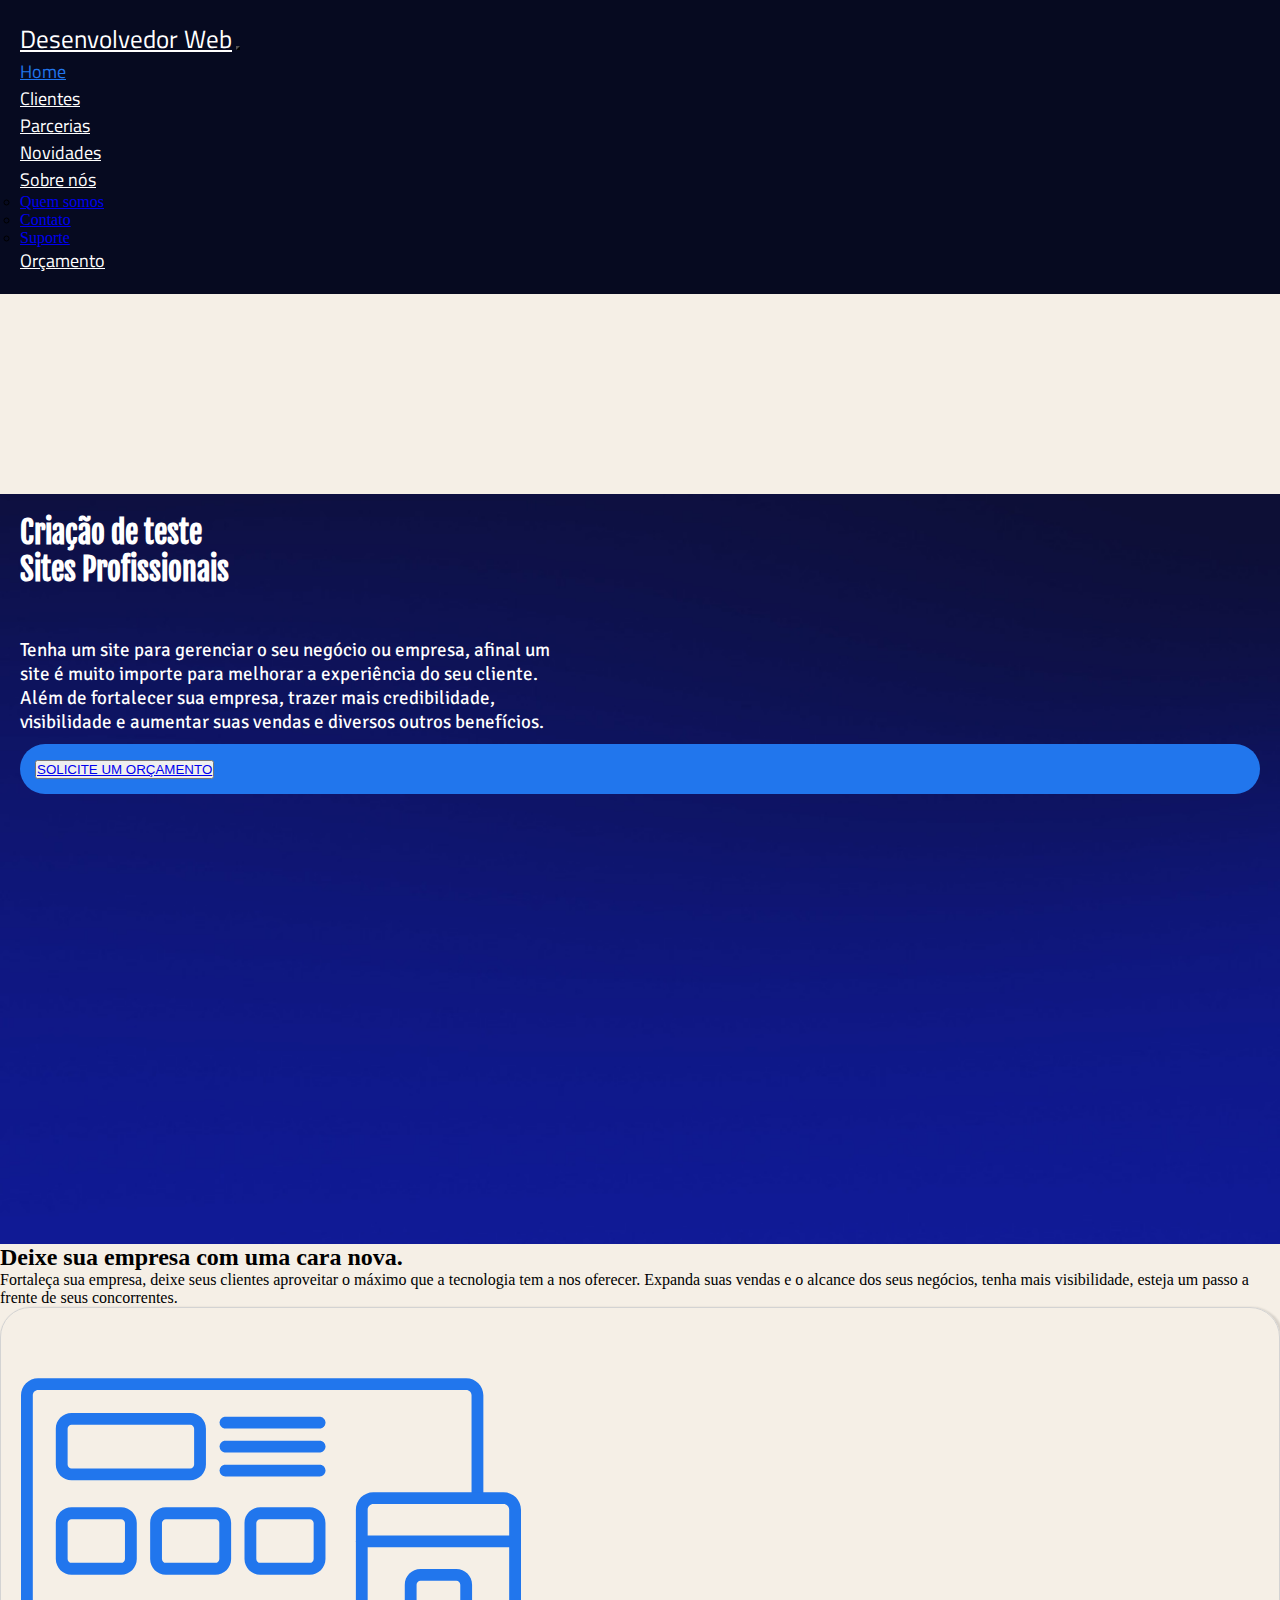
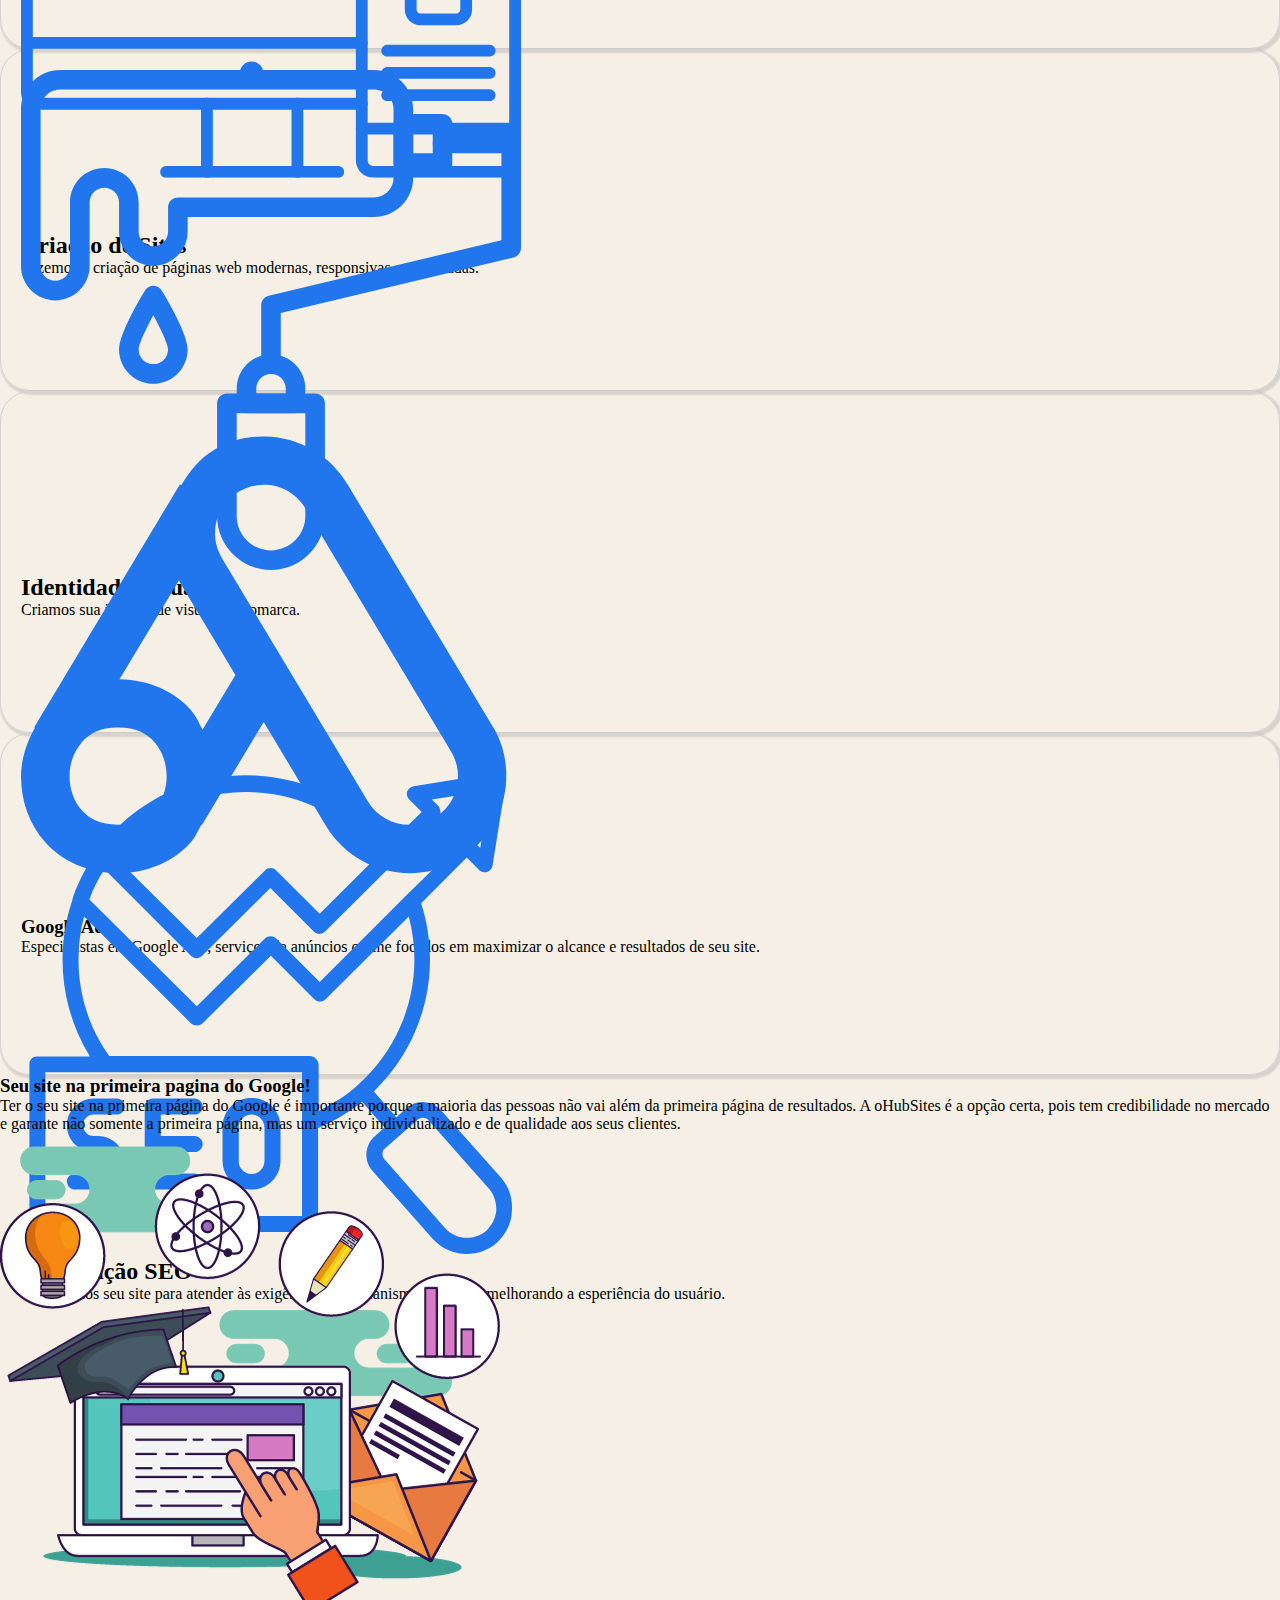
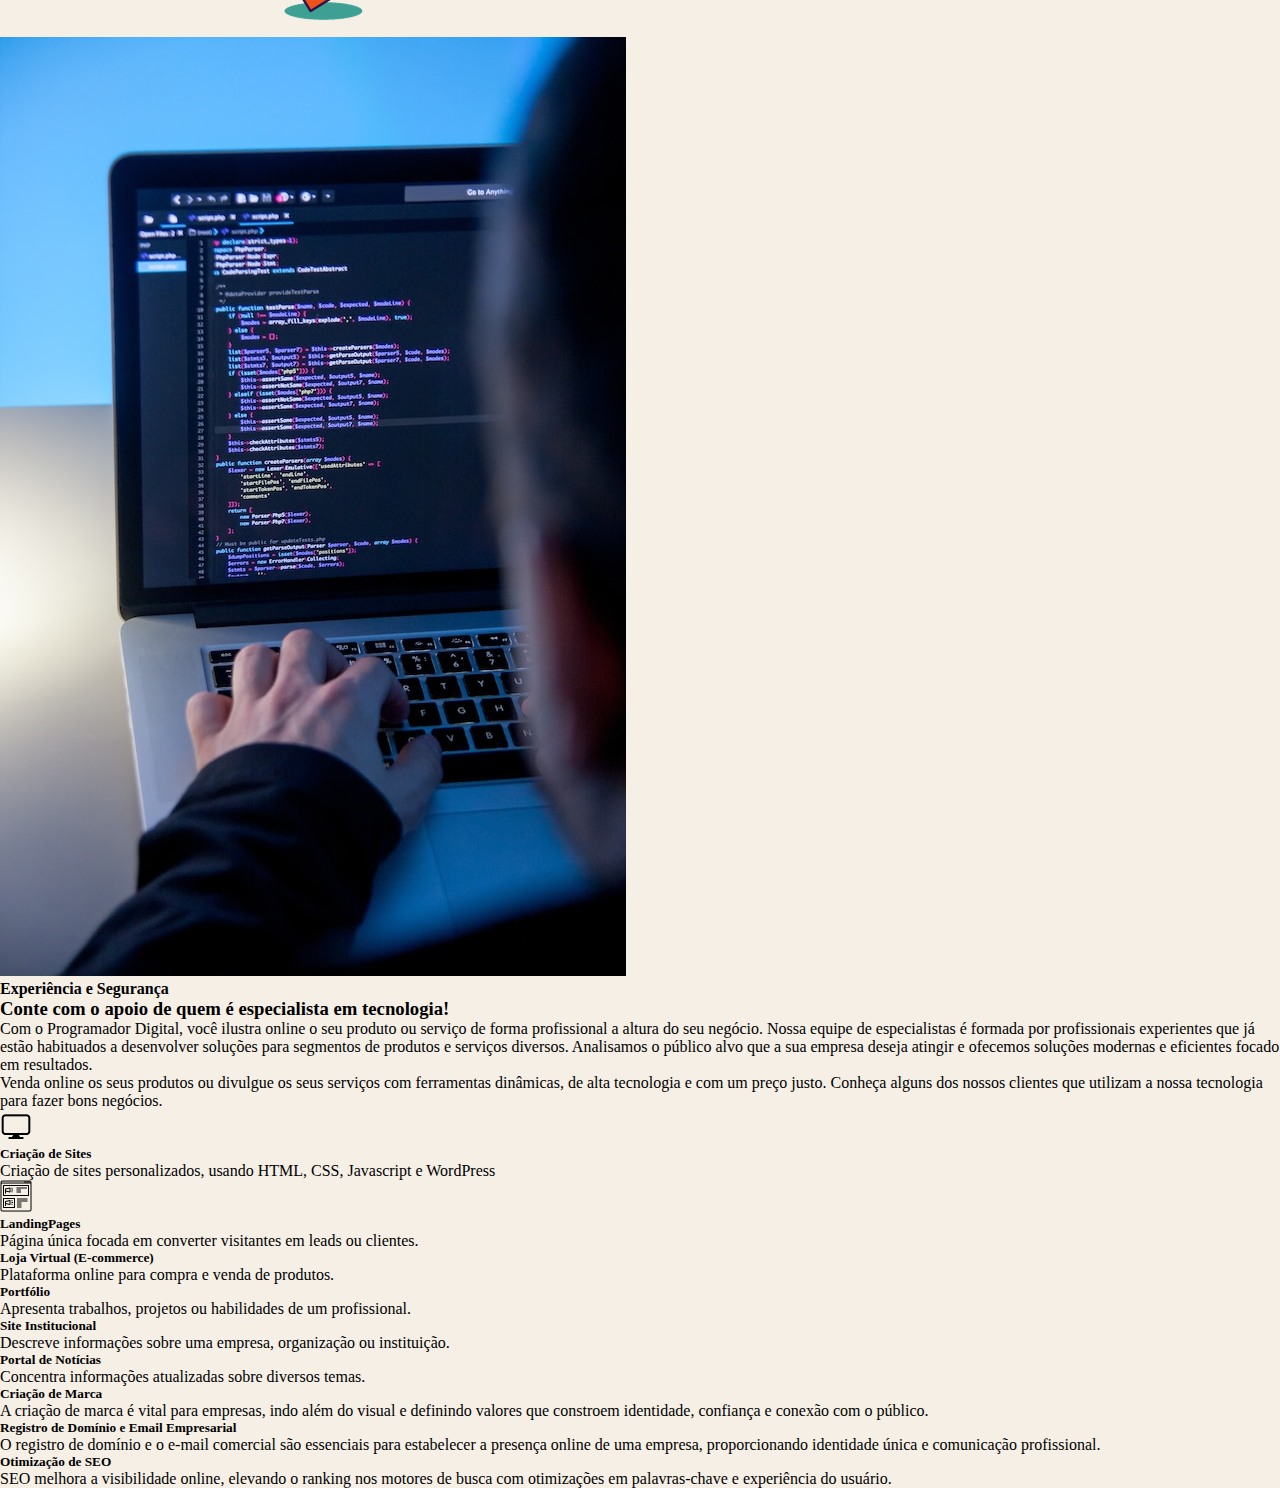
==== commit 4f7d5456: "teste" ====
--- a/index.html
+++ b/index.html
@@ -74,7 +74,7 @@
   <header>
     <div class="header-info">
       <div class="header-text">
-        <h1 class="h1-header">Criação de adsasd<br> Sites <span>Profissionais</span></h1>
+        <h1 class="h1-header">Criação de teste<br> Sites <span>Profissionais</span></h1>
         <p class="p-header">Tenha um site para gerenciar o seu negócio ou empresa, afinal um site é muito importe para
           melhorar a experiência do seu cliente. Além de fortalecer sua empresa, trazer mais credibilidade,
           visibilidade e aumentar suas vendas e diversos outros benefícios.</p>
@@ -129,7 +129,9 @@
       <div class="containerArticle">
         <div class="texto">
           <h3>Seu site na primeira pagina do Google!</h3>
-          <p>Ter o seu site na primeira página do Google é importante porque a maioria das pessoas não vai além da primeira página de resultados. A oHubSites é a opção certa, pois tem credibilidade no mercado e garante não somente a primeira página, mas um serviço individualizado e de qualidade aos seus clientes. </p>
+          <p>Ter o seu site na primeira página do Google é importante porque a maioria das pessoas não vai além da
+            primeira página de resultados. A oHubSites é a opção certa, pois tem credibilidade no mercado e garante não
+            somente a primeira página, mas um serviço individualizado e de qualidade aos seus clientes. </p>
         </div>
         <div class="img">
           <img src="imagens/laptop.png" alt="...">
@@ -143,8 +145,13 @@
         <div class="texto">
           <h4>Experiência e Segurança</h4>
           <h3>Conte com o apoio de quem é especialista em tecnologia!</h3>
-          <p>Com o Programador Digital, você ilustra online o seu produto ou serviço de forma profissional a altura do seu negócio. Nossa equipe de especialistas é formada por profissionais experientes que já estão habituados a desenvolver soluções para segmentos de produtos e serviços diversos. Analisamos o público alvo que a sua empresa deseja atingir e ofecemos soluções modernas e eficientes focado em resultados.</p>
-          <p>Venda online os seus produtos ou divulgue os seus serviços com ferramentas dinâmicas, de alta tecnologia e com um preço justo. Conheça alguns dos nossos clientes que utilizam a nossa tecnologia para fazer bons negócios.</p>
+          <p>Com o Programador Digital, você ilustra online o seu produto ou serviço de forma profissional a altura do
+            seu negócio. Nossa equipe de especialistas é formada por profissionais experientes que já estão habituados a
+            desenvolver soluções para segmentos de produtos e serviços diversos. Analisamos o público alvo que a sua
+            empresa deseja atingir e ofecemos soluções modernas e eficientes focado em resultados.</p>
+          <p>Venda online os seus produtos ou divulgue os seus serviços com ferramentas dinâmicas, de alta tecnologia e
+            com um preço justo. Conheça alguns dos nossos clientes que utilizam a nossa tecnologia para fazer bons
+            negócios.</p>
         </div>
       </div>
 
@@ -177,15 +184,18 @@
         </div>
         <div class="cardServicos" id="servico6">
           <h5>Criação de Marca</h5>
-          <p>A criação de marca é vital para empresas, indo além do visual e definindo valores que constroem identidade, confiança e conexão com o público.</p>
+          <p>A criação de marca é vital para empresas, indo além do visual e definindo valores que constroem identidade,
+            confiança e conexão com o público.</p>
         </div>
         <div class="cardServicos" id="servico8">
           <h5>Registro de Domínio e Email Empresarial</h5>
-          <p>O registro de domínio e o e-mail comercial são essenciais para estabelecer a presença online de uma empresa, proporcionando identidade única e comunicação profissional.</p>
+          <p>O registro de domínio e o e-mail comercial são essenciais para estabelecer a presença online de uma
+            empresa, proporcionando identidade única e comunicação profissional.</p>
         </div>
         <div class="cardServicos" id="servico9">
           <h5>Otimização de SEO</h5>
-          <p>SEO melhora a visibilidade online, elevando o ranking nos motores de busca com otimizações em palavras-chave e experiência do usuário.</p>
+          <p>SEO melhora a visibilidade online, elevando o ranking nos motores de busca com otimizações em
+            palavras-chave e experiência do usuário.</p>
         </div>
       </div>
     </article>
